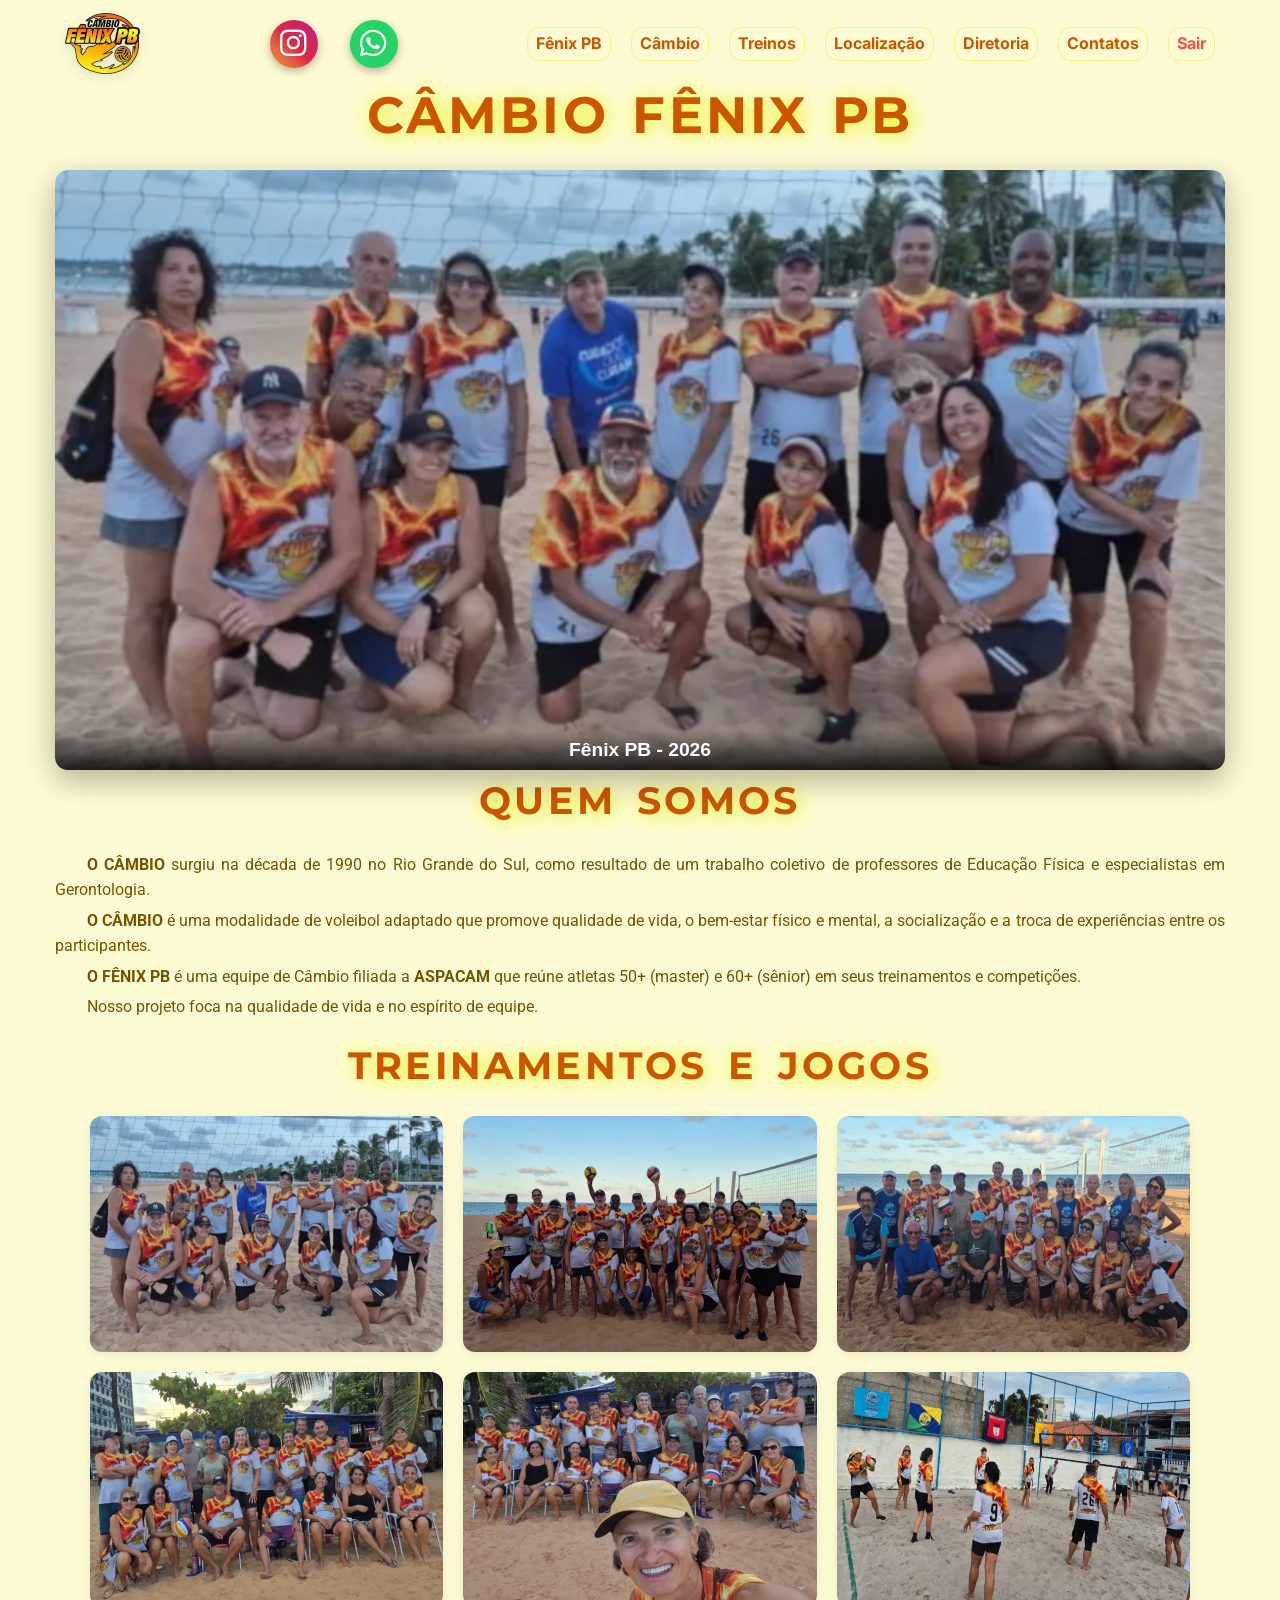
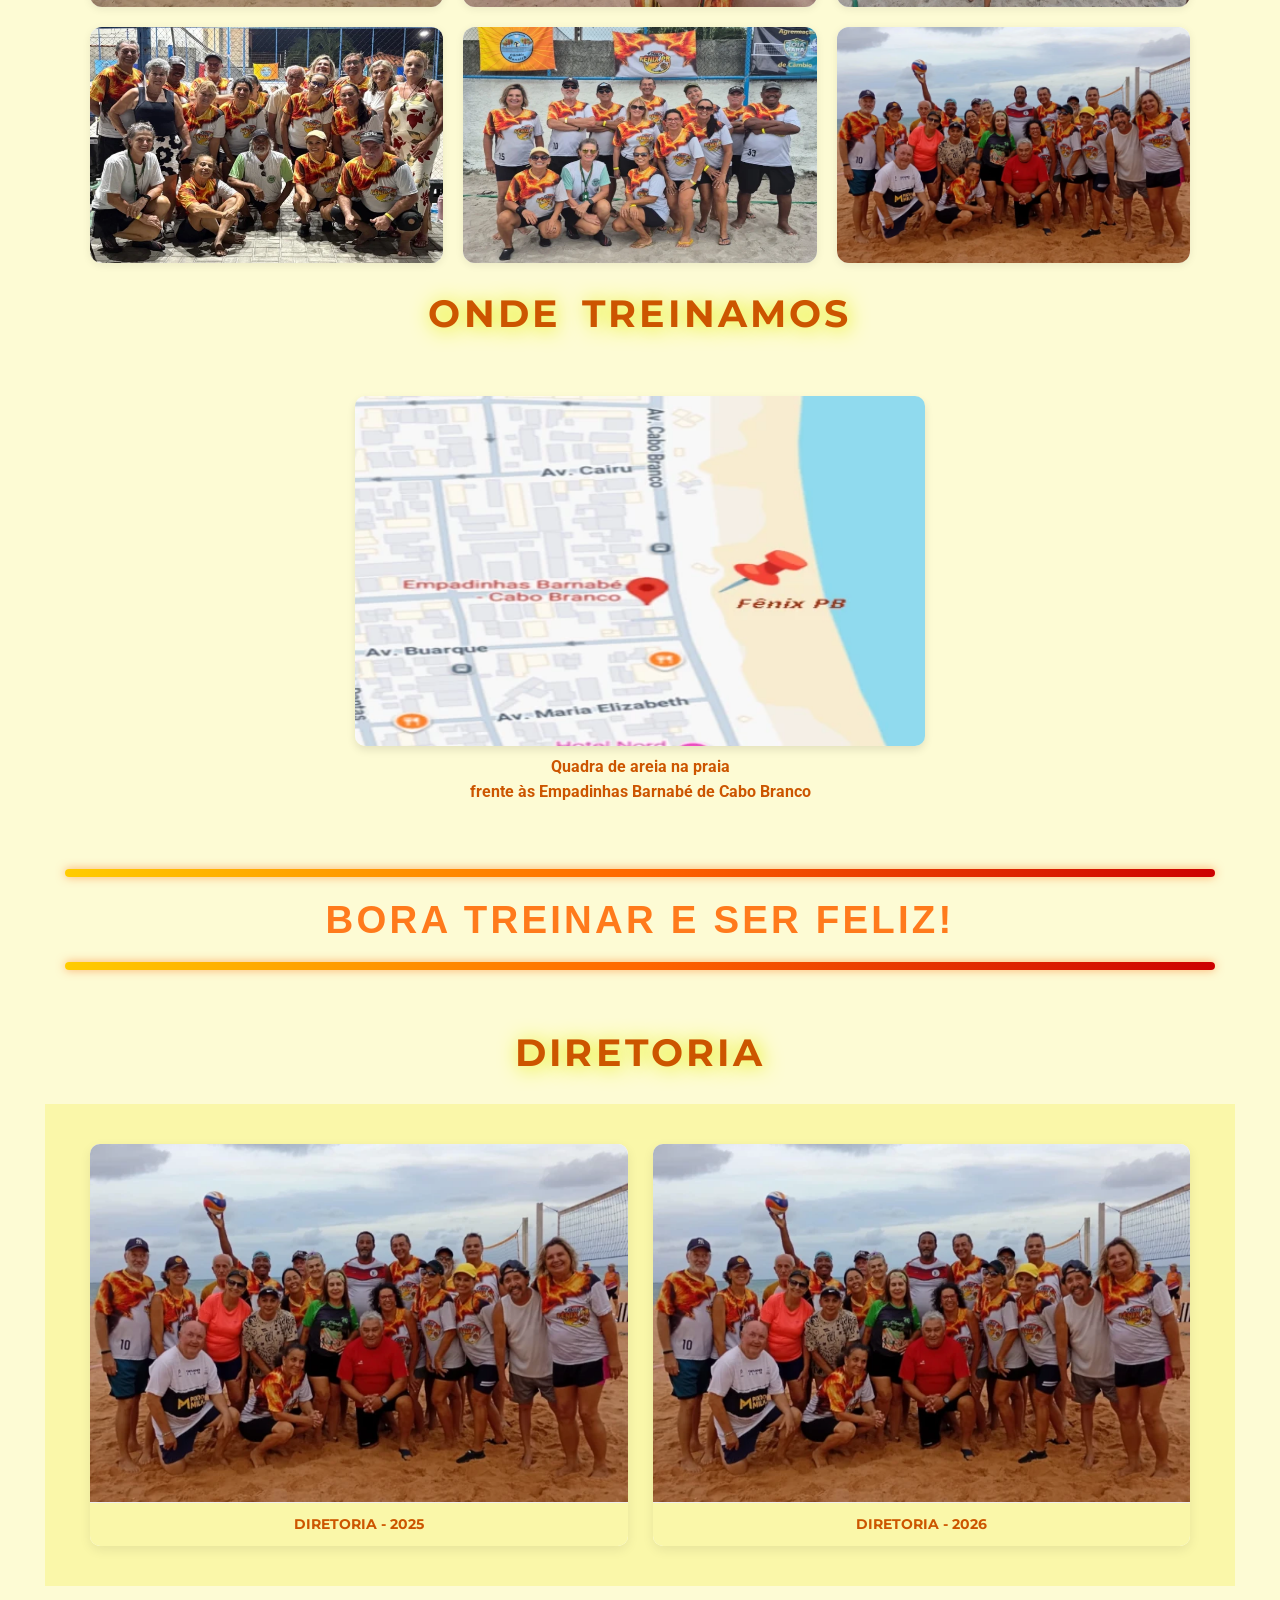
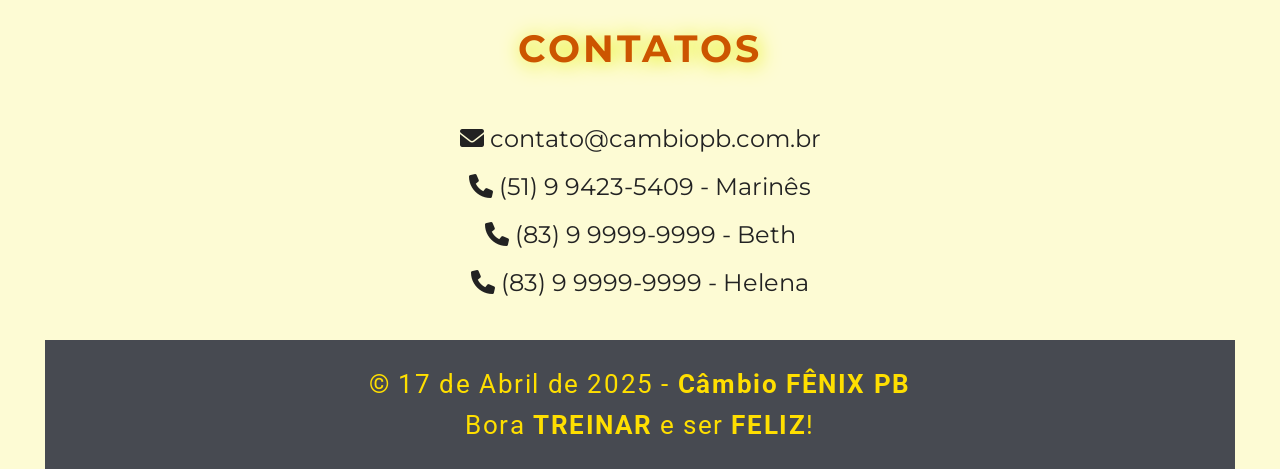
==== index.html @ 374e85da "Link Sair" ====
<!DOCTYPE html>
<html lang="pt-br">

<head>
    <meta charset="UTF-8"> 
    <meta http-equiv="X-UA-Compatible" content="ie=edge">
    <meta name="viewport" content="width=device-width, initial-scale=1.0">
    <meta name="description" content="Câmbio Fênix-PB - Descrição obejtiva do site">
    <meta name="keywords" content="Câmbio, Fênix">
    <meta name="author" content="Jucenei Meine">

    <link rel="stylesheet" href="https://cdnjs.cloudflare.com/ajax/libs/font-awesome/6.0.0/css/all.min.css">
    
    <link rel="stylesheet" href="style.css">

    <link rel="icon" type="image/webp" href="./assets/images/logo-fenix-favicon.webp">
    
    <title>Câmbio Fênix PB</title>
    
</head>

<body>
    
  <header class="header-container">

    <div class="header-logo">
      <a href="#">
          <img class="header-logo-image" src="./assets/images/logo-fenix-redimensionada.webp" alt="Logo Câmbio Fênix-PB"></a>
    </div>  
    
    <section class="social-container">

      <a href="https://www.instagram.com/SEU_USUARIO/"
        class="float-btn float-insta">
        <i class="fab fa-instagram"></i></a>

      <a href="https://wa.me/5583999180699?text=Olá! Gostaria de mais informações sobre o Câmbio PB." 
        class="float-btn float-whats">
        <i class="fab fa-whatsapp"></i></a>

    </section>

    <div class="hamburger" id="hamburgerBtn">
      <span></span>
      <span></span>
      <span></span>
    </div>

    <ul class="nav-menu" id="navMenu">
      <li><a href="#nav-nosso-time">Fênix PB</a></li>
      <li><a href="#nav-quem-somos">Câmbio</a></li>
      <li><a href="#nav-treinamentos-jogos">Treinos</a></li>
      <li><a href="#nav-local-treino">Localização</a></li>      
      <li><a href="#nav-diretoria">Diretoria</a></li>
      <li><a href="#nav-contact">Contatos</a></li>

      <li><a href="#" id="logoutBtn" class="logout-link">Sair</a></li>
    </ul>      

  </header>  

  <div id="nav-nosso-time" class="titulo-fenix"><h1>Câmbio FÊNIX PB</h1></div>

  <main class="main-container">    

    <section id="nosso-time" class="foto-fenix-container">      

      <div class="foto-fenix" onclick="openLightbox(this, 'Nossa Equipe')">
        <img src="./assets/images/Foto-001.webp" alt="Time Fênix">
        <div class="foto-caption-fenix">Fênix PB - 2026</div>
      </div>
    </section>

    <div id="nav-quem-somos" class="titulo-h2"><h2>Quem Somos</h2></div>

    <section id="quem-somos" class="quem-somos-container">
     
      <p><strong>O CÂMBIO</strong> surgiu na década de 1990 no Rio Grande do Sul, como resultado de um trabalho coletivo de professores de Educação Física e especialistas em Gerontologia.</p>
      <p><strong>O CÂMBIO</strong> é uma modalidade de voleibol adaptado que promove qualidade de vida, o bem-estar físico e mental, a socialização e a troca de experiências entre os participantes.</p>
      <p><strong>O FÊNIX PB </strong>é uma equipe de Câmbio filiada a <strong>ASPACAM</strong> que reúne atletas 50+ (master) e 60+ (sênior) em seus treinamentos e competições.</p>     
      <p>Nosso projeto foca na qualidade de vida e no espírito de equipe.</p>
    </section>

    <div id="nav-treinamentos-jogos" class="titulo-h2"><h2>Treinamentos e Jogos</h2></div>

    <section class="treinos-grid-container">      

      <div class="foto-item" 
        onclick="openLightbox(this, 'Treinamentos e Jogos')">
        <img src="./assets/images/Foto-001.webp" alt="Treinamentos e Jogos">        
      </div>

      <div class="foto-item" 
        onclick="openLightbox(this, 'Treinamentos e Jogos')">
        <img src="./assets/images/Foto-002.webp" alt="Treinamentos e Jogos">        
      </div>

      <div class="foto-item" 
        onclick="openLightbox(this, 'Treinamentos e Jogos')">
        <img src="./assets/images/Foto-003.webp" alt="Treinamentos e Jogos">       
      </div>

      <div class="foto-item" 
        onclick="openLightbox(this, 'Treinamentos e Jogos')">
        <img src="./assets/images/Foto-004.webp" alt="Treinamentos e Jogos">        
      </div>

      <div class="foto-item" 
        onclick="openLightbox(this, 'Treinamentos e Jogos')">
        <img src="./assets/images/Foto-005.webp" alt="Treinamentos e Jogos">        
      </div>

      <div class="foto-item" 
        onclick="openLightbox(this, 'Treinamentos e Jogos')">
        <img src="./assets/images/Foto-006.webp" alt="Treinamentos e Jogos">        
      </div>

      <div class="foto-item" 
        onclick="openLightbox(this, 'Treinamentos e Jogos')">
        <img src="./assets/images/Foto-007.webp" alt="Treinamentos e Jogos">        
      </div>

      <div class="foto-item" 
        onclick="openLightbox(this, 'Treinamentos e Jogos')">
        <img src="./assets/images/Foto-008.webp" alt="Treinamentos e Jogos">        
      </div>

      <div class="foto-item" 
        onclick="openLightbox(this, 'Treinamentos e Jogos')">
        <img src="./assets/images/Foto-009.webp" alt="Treinamentos e Jogos">        
      </div>

    </section>

  </main>  

  <div id="nav-local-treino" class="titulo-h2"><h2>Onde Treinamos</h2></div>

  <div id="local-treino" class="localizacao-container">         
    
    <a href="https://maps.app.goo.gl/F4jf1Epez5ajBqB8A" target="_blank" rel="noopener noreferrer">
        <img src="./assets/images/Localizacao.webp" 
        alt="Localização na Praia de Cabo Branco" 
        class="mapa-estatico">        
    </a>
    <p>Quadra de areia na praia</p>
    <p> frente às Empadinhas Barnabé de Cabo Branco</p>
  </div>  

    
  <div id="nav-diretoria" class="jargao-fenix">
    <h2>Bora treinar e ser feliz!</h2>        
  </div>

  <div id="diretoria" class="titulo-h2"><h2>Diretoria</h2></div>

  <section class="diretoria-container">    
    
    <div class="diretoria-grid">

      <div class="diretoria-card" 
        onclick="openLightbox(this, 'Diretoria 2025')">
        <img src="./assets/images/Diretoria-2025.webp" alt="Diretoria 2025">
        <h3 class="foto-caption">Diretoria - 2025</h3>        
      </div>

      <div class="diretoria-card" 
        onclick="openLightbox(this, 'Diretoria 2026')">
        <img src="./assets/images/Diretoria-2026.webp" alt="Diretoria 2026">        
        <h3 class="foto-caption">Diretoria - 2026</h3>        
      </div>

    </div>
    
  </section>

  <div id="nav-contact" class="titulo-h2"><h2>Contatos</h2></div>

  <section id="contact" class="contact-container">
    
    <div class="contact-informations">
      <p class="contact-item">
        <i class="fas fa-envelope"></i> contato@cambiopb.com.br
      </p>
      <p class="contact-item">
        <i class="fas fa-phone"></i> (51) 9 9423-5409 - Marinês
      </p>
      <p class="contact-item">
        <i class="fas fa-phone"></i> (83) 9 9999-9999 - Beth
      </p>
      <p class="contact-item">
        <i class="fas fa-phone"></i> (83) 9 9999-9999 - Helena
      </p>
    </div>
  </section>  

  <footer>
    <p>&copy; 17 de Abril de 2025 - <strong>Câmbio FÊNIX PB</strong></p>
    <p>Bora <strong>TREINAR</strong> e ser <strong>FELIZ</strong>!</p>
  </footer>  

  
  <div id="lightbox" class="lightbox" onclick="closeLightbox()">
    <span class="close-btn">&times;</span>
    <img class="lightbox-content" id="lightbox-img">
    <div id="lightbox-caption"></div>
  </div>

  <script src="script.js"></script>

</body>

</html>
---- style.css ----
/* style.css */

@import url('./assets/styles/0-reset.css');
@import url('./assets/styles/0-cores.css');

@import url('./assets/styles/1-geral.css');

@import url('./assets/styles/2-header__nav.css');

@import url('./assets/styles/4-main.css');
@import url('./assets/styles/6-sections.css');
@import url('./assets/styles/7-social.css');
@import url('./assets/styles/8-footer.css');
@import url('./assets/styles/9-responsividade.css');


/* --- FONTES --- */


@import url('https://fonts.googleapis.com/css2?family=Inter:opsz,wght@14..32,400;14..32,700&family=Montserrat:wght@400;700&family=Roboto:wght@400;700&display=swap');
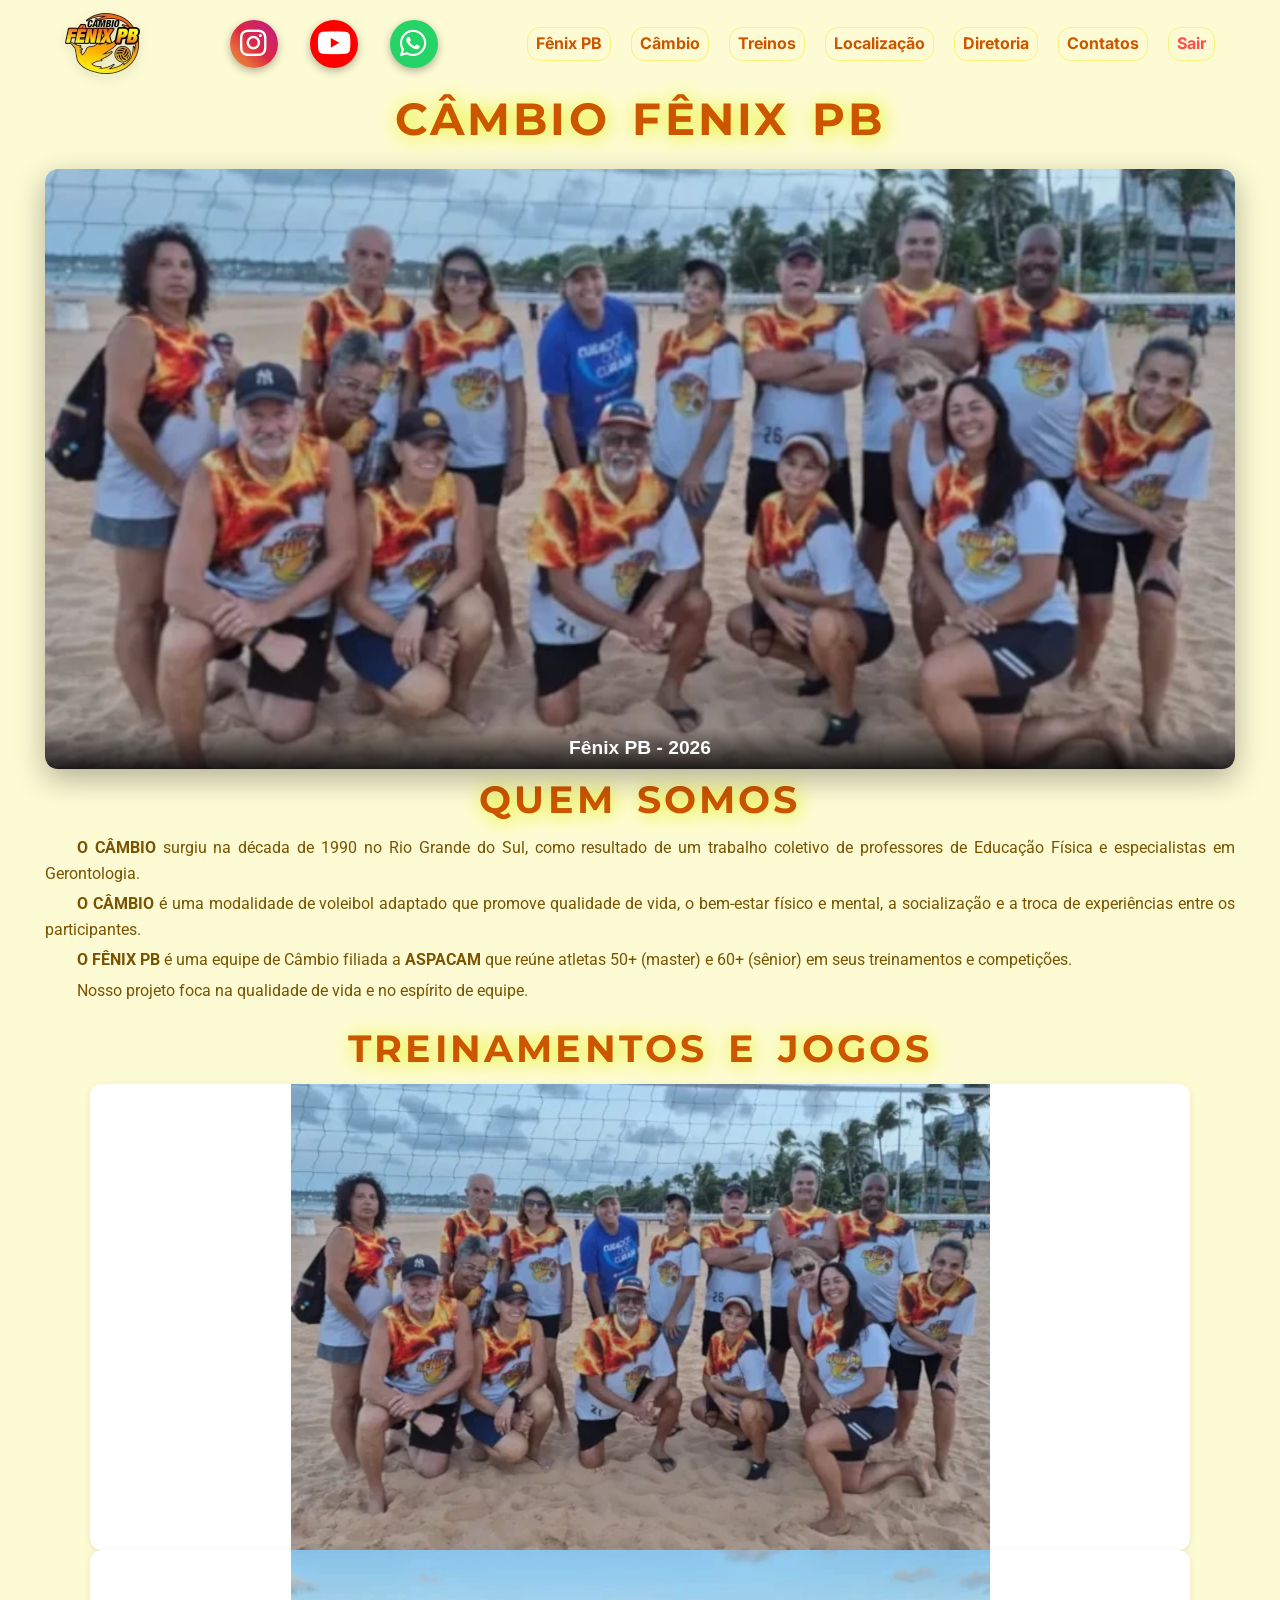
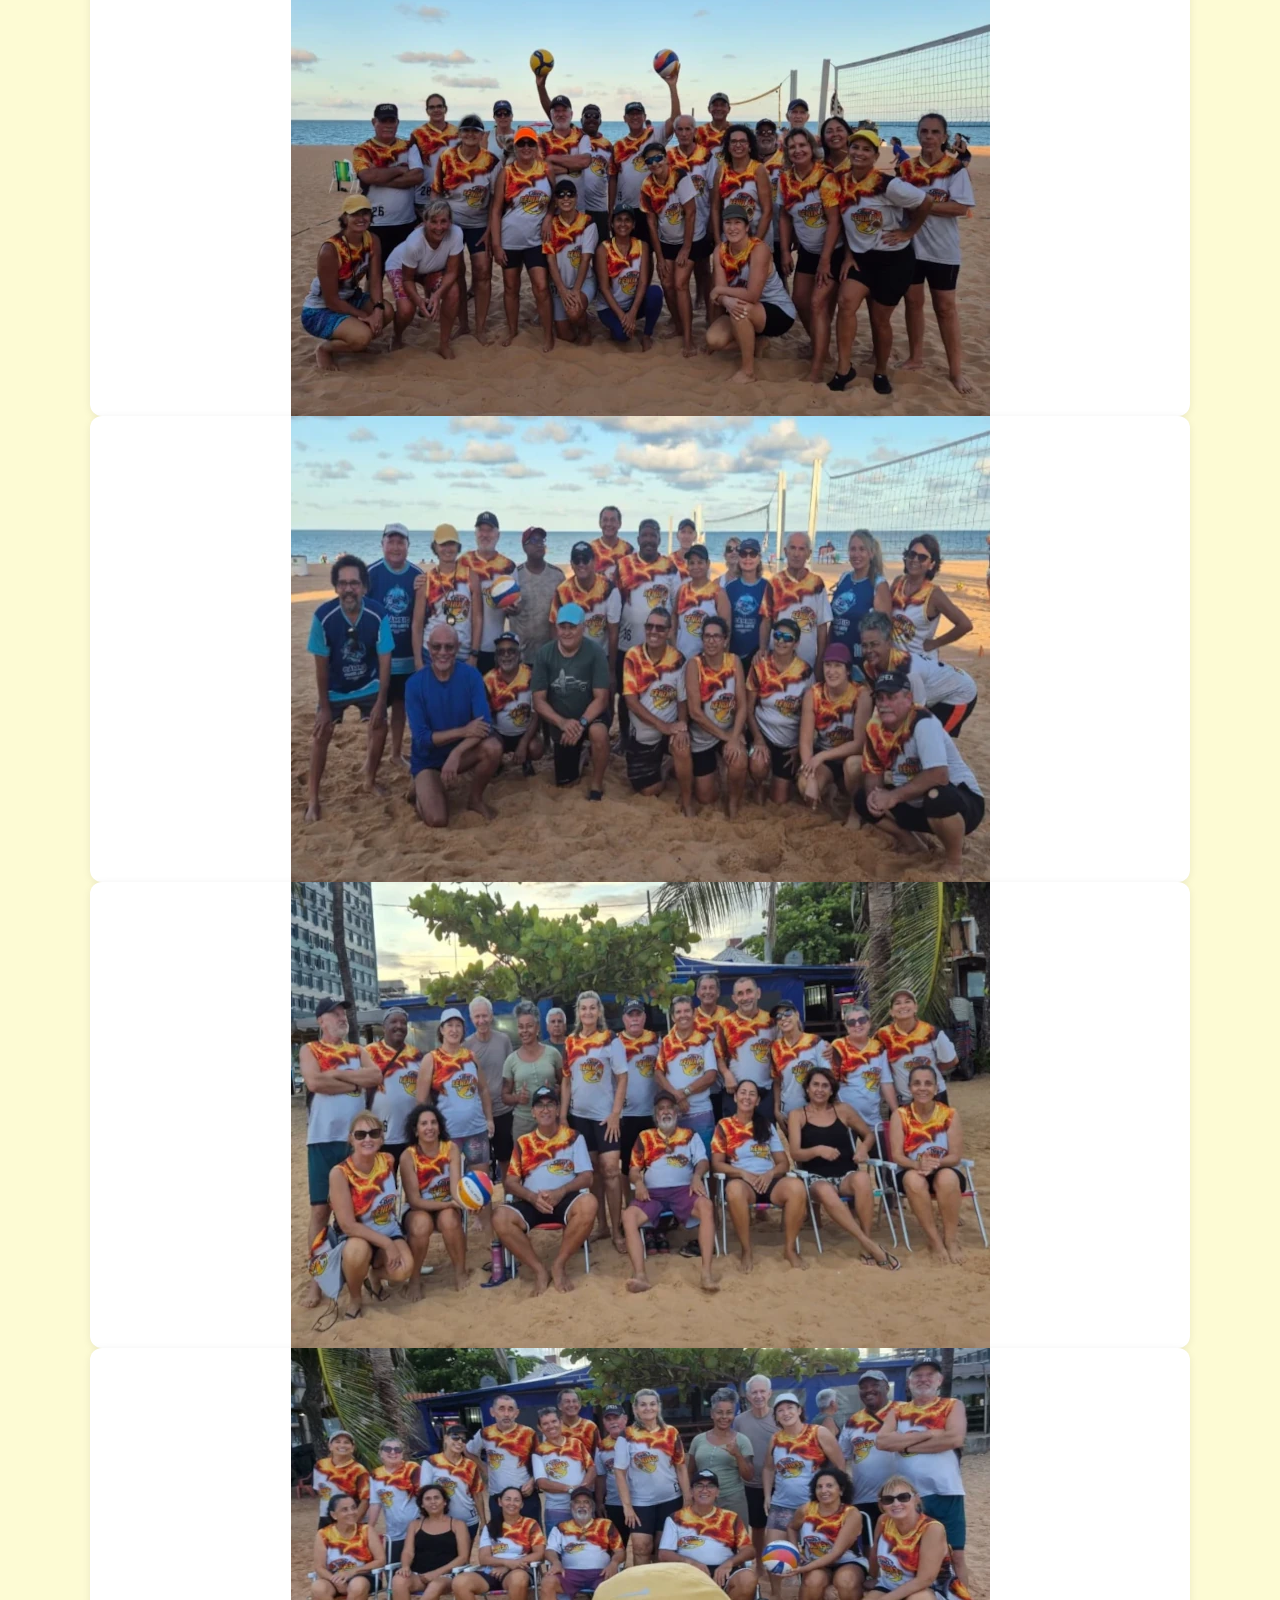
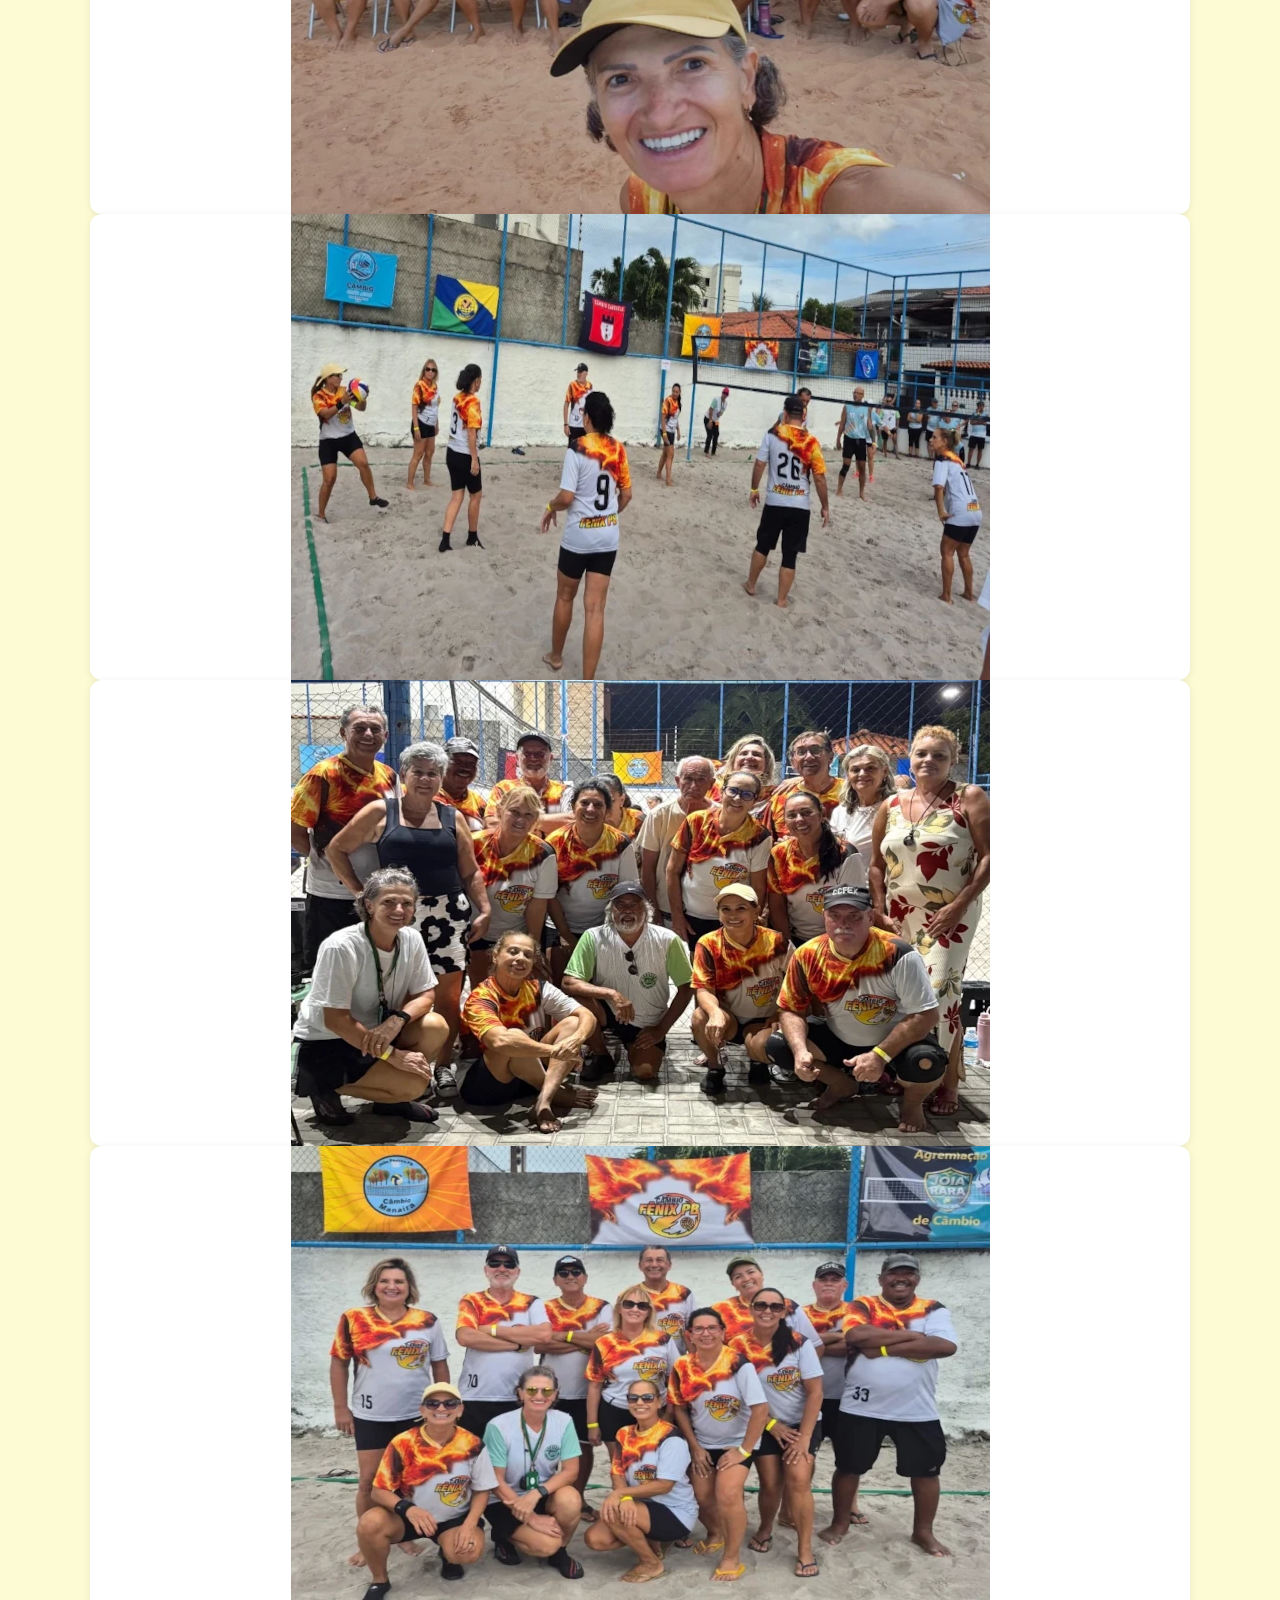
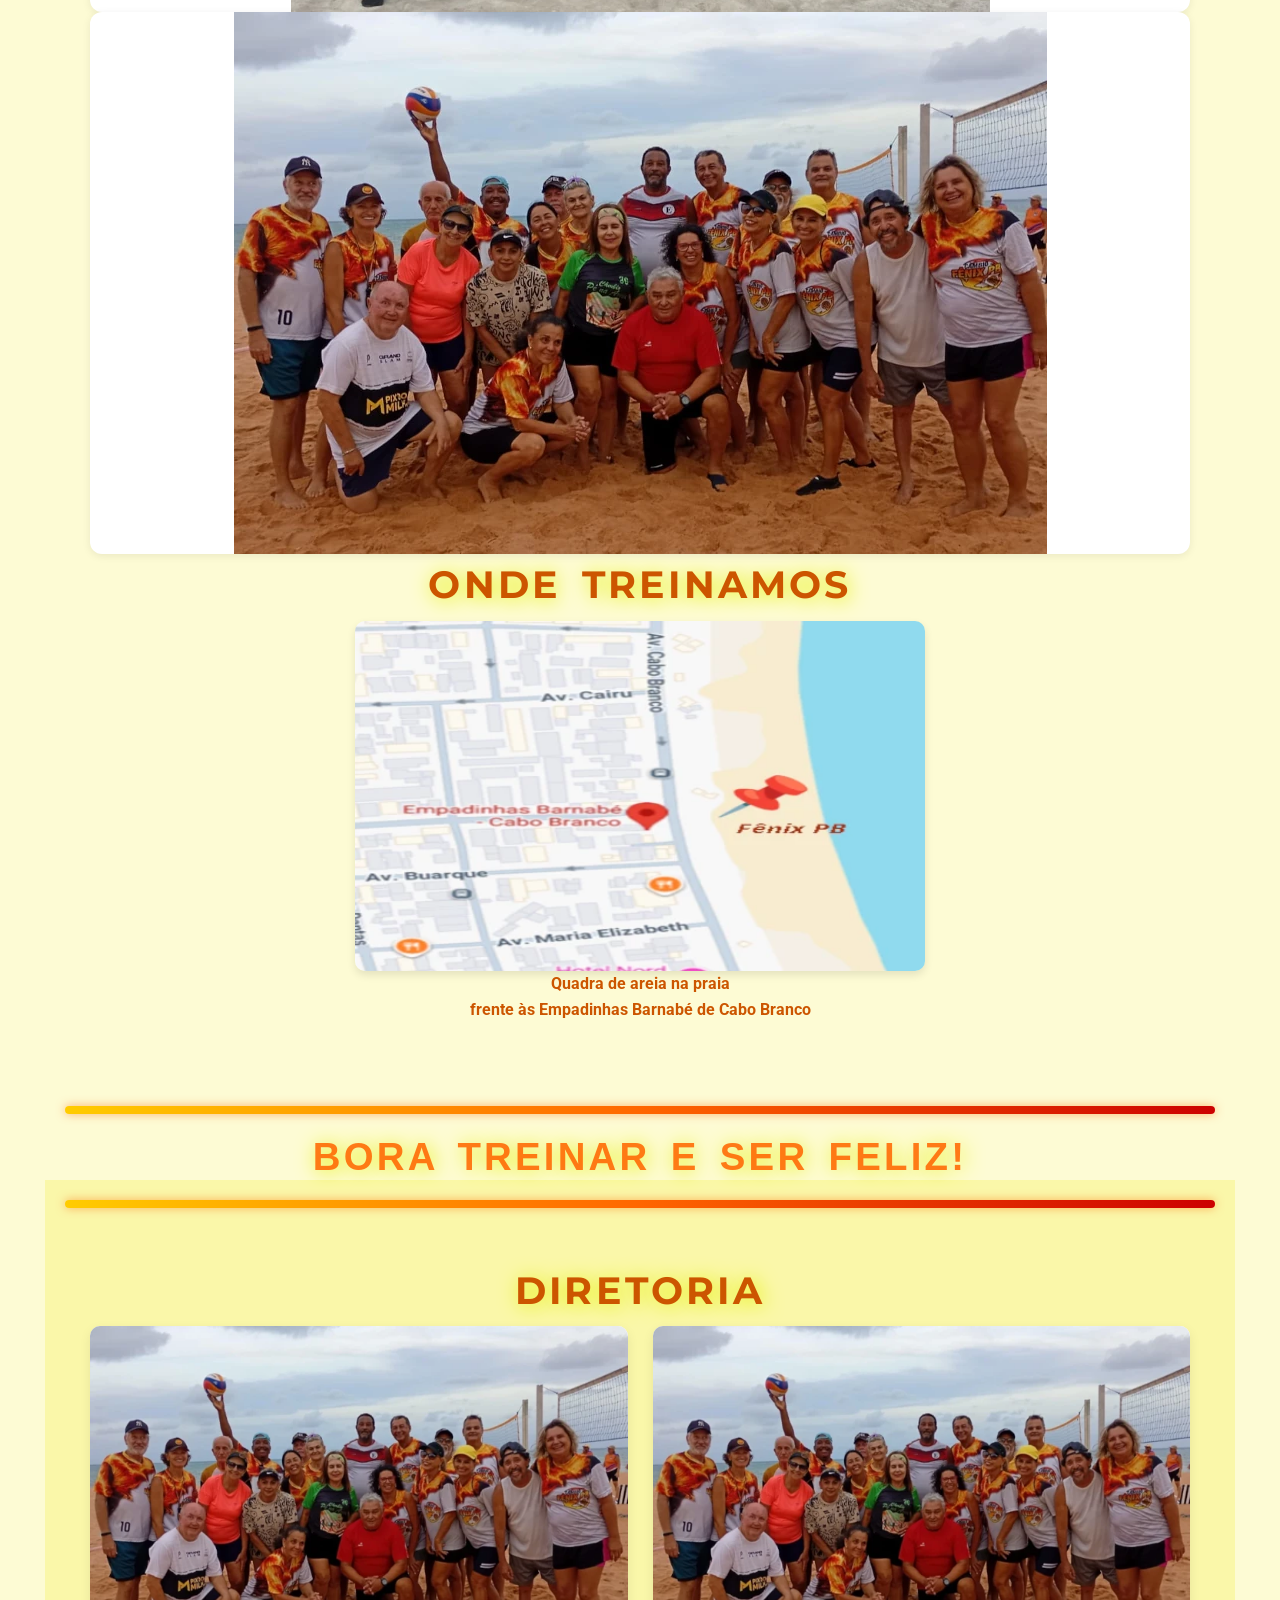
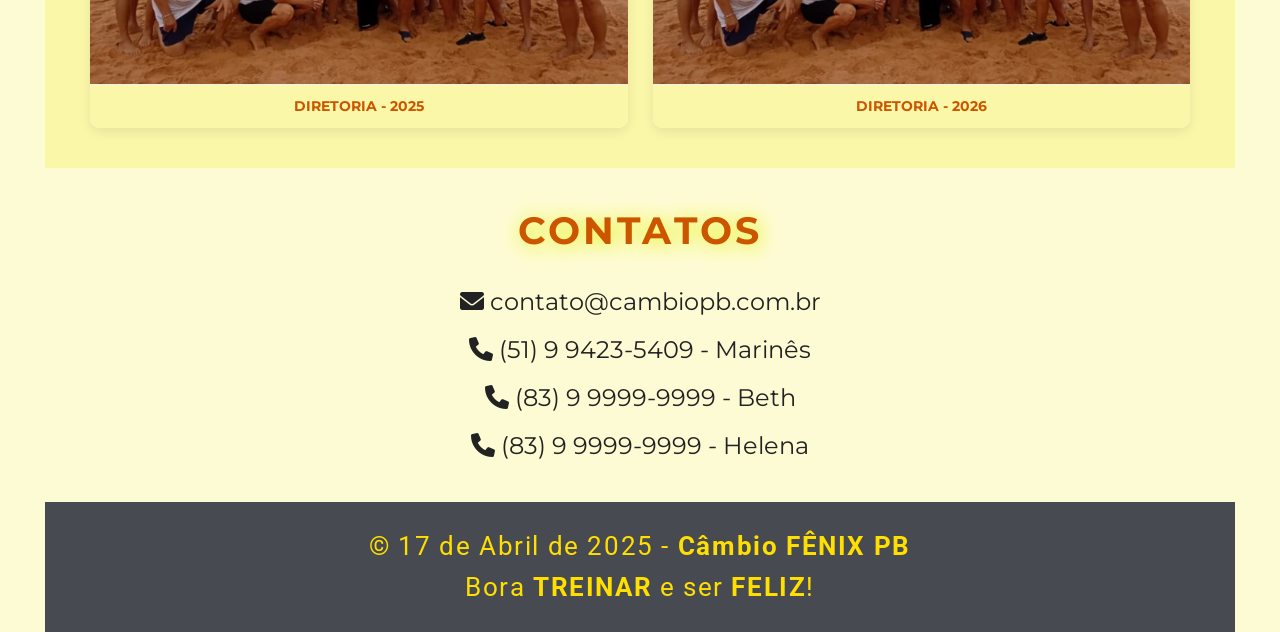
==== commit 21cbc040: "CSS - Arquivos Separados" ====
--- a/index.html
+++ b/index.html
@@ -32,12 +32,18 @@
 
       <a href="https://www.instagram.com/SEU_USUARIO/"
         class="float-btn float-insta">
-        <i class="fab fa-instagram"></i></a>
+        <i class="fab fa-instagram"></i>
+      </a>
+
+      <a href="https://www.youtube.com/@SEU_CANAL" 
+        target="_blank" class="float-btn float-yt">
+        <i class="fab fa-youtube"></i>
+      </a>
 
       <a href="https://wa.me/5583999180699?text=Olá! Gostaria de mais informações sobre o Câmbio PB." 
         class="float-btn float-whats">
-        <i class="fab fa-whatsapp"></i></a>
-
+        <i class="fab fa-whatsapp"></i>
+      </a>
     </section>
 
     <div class="hamburger" id="hamburgerBtn">
@@ -47,7 +53,7 @@
     </div>
 
     <ul class="nav-menu" id="navMenu">
-      <li><a href="#nav-nosso-time">Fênix PB</a></li>
+      <li><a href="#nav-titulo-fenix">Fênix PB</a></li>
       <li><a href="#nav-quem-somos">Câmbio</a></li>
       <li><a href="#nav-treinamentos-jogos">Treinos</a></li>
       <li><a href="#nav-local-treino">Localização</a></li>      
@@ -57,104 +63,109 @@
       <li><a href="#" id="logoutBtn" class="logout-link">Sair</a></li>
     </ul>      
 
-  </header>  
-
-  <div id="nav-nosso-time" class="titulo-fenix"><h1>Câmbio FÊNIX PB</h1></div>
-
-  <main class="main-container">    
-
-    <section id="nosso-time" class="foto-fenix-container">      
+  </header>    
+
+  <main class="main-container">  
+    
+    <div id="nav-titulo-fenix" class="titulo-fenix"><h1>Câmbio FÊNIX PB</h1></div>
+
+    <section class="foto-fenix-container">      
 
       <div class="foto-fenix" onclick="openLightbox(this, 'Nossa Equipe')">
         <img src="./assets/images/Foto-001.webp" alt="Time Fênix">
         <div class="foto-caption-fenix">Fênix PB - 2026</div>
       </div>
-    </section>
-
-    <div id="nav-quem-somos" class="titulo-h2"><h2>Quem Somos</h2></div>
-
-    <section id="quem-somos" class="quem-somos-container">
-     
-      <p><strong>O CÂMBIO</strong> surgiu na década de 1990 no Rio Grande do Sul, como resultado de um trabalho coletivo de professores de Educação Física e especialistas em Gerontologia.</p>
-      <p><strong>O CÂMBIO</strong> é uma modalidade de voleibol adaptado que promove qualidade de vida, o bem-estar físico e mental, a socialização e a troca de experiências entre os participantes.</p>
-      <p><strong>O FÊNIX PB </strong>é uma equipe de Câmbio filiada a <strong>ASPACAM</strong> que reúne atletas 50+ (master) e 60+ (sênior) em seus treinamentos e competições.</p>     
-      <p>Nosso projeto foca na qualidade de vida e no espírito de equipe.</p>
-    </section>
-
-    <div id="nav-treinamentos-jogos" class="titulo-h2"><h2>Treinamentos e Jogos</h2></div>
-
-    <section class="treinos-grid-container">      
-
-      <div class="foto-item" 
-        onclick="openLightbox(this, 'Treinamentos e Jogos')">
-        <img src="./assets/images/Foto-001.webp" alt="Treinamentos e Jogos">        
-      </div>
-
-      <div class="foto-item" 
-        onclick="openLightbox(this, 'Treinamentos e Jogos')">
-        <img src="./assets/images/Foto-002.webp" alt="Treinamentos e Jogos">        
-      </div>
-
-      <div class="foto-item" 
-        onclick="openLightbox(this, 'Treinamentos e Jogos')">
-        <img src="./assets/images/Foto-003.webp" alt="Treinamentos e Jogos">       
-      </div>
-
-      <div class="foto-item" 
-        onclick="openLightbox(this, 'Treinamentos e Jogos')">
-        <img src="./assets/images/Foto-004.webp" alt="Treinamentos e Jogos">        
-      </div>
-
-      <div class="foto-item" 
-        onclick="openLightbox(this, 'Treinamentos e Jogos')">
-        <img src="./assets/images/Foto-005.webp" alt="Treinamentos e Jogos">        
-      </div>
-
-      <div class="foto-item" 
-        onclick="openLightbox(this, 'Treinamentos e Jogos')">
-        <img src="./assets/images/Foto-006.webp" alt="Treinamentos e Jogos">        
-      </div>
-
-      <div class="foto-item" 
-        onclick="openLightbox(this, 'Treinamentos e Jogos')">
-        <img src="./assets/images/Foto-007.webp" alt="Treinamentos e Jogos">        
-      </div>
-
-      <div class="foto-item" 
-        onclick="openLightbox(this, 'Treinamentos e Jogos')">
-        <img src="./assets/images/Foto-008.webp" alt="Treinamentos e Jogos">        
-      </div>
-
-      <div class="foto-item" 
-        onclick="openLightbox(this, 'Treinamentos e Jogos')">
-        <img src="./assets/images/Foto-009.webp" alt="Treinamentos e Jogos">        
-      </div>
-
-    </section>
-
-  </main>  
-
-  <div id="nav-local-treino" class="titulo-h2"><h2>Onde Treinamos</h2></div>
-
-  <div id="local-treino" class="localizacao-container">         
-    
-    <a href="https://maps.app.goo.gl/F4jf1Epez5ajBqB8A" target="_blank" rel="noopener noreferrer">
-        <img src="./assets/images/Localizacao.webp" 
-        alt="Localização na Praia de Cabo Branco" 
-        class="mapa-estatico">        
-    </a>
-    <p>Quadra de areia na praia</p>
-    <p> frente às Empadinhas Barnabé de Cabo Branco</p>
-  </div>  
-
-    
-  <div id="nav-diretoria" class="jargao-fenix">
-    <h2>Bora treinar e ser feliz!</h2>        
-  </div>
-
-  <div id="diretoria" class="titulo-h2"><h2>Diretoria</h2></div>
-
-  <section class="diretoria-container">    
+    </section> 
+
+  </main>     
+
+  <section id="nav-quem-somos" class="quem-somos-container">
+
+    <div><h2>Quem Somos</h2></div>
+    
+    <p><strong>O CÂMBIO</strong> surgiu na década de 1990 no Rio Grande do Sul, como resultado de um trabalho coletivo de professores de Educação Física e especialistas em Gerontologia.</p>
+    <p><strong>O CÂMBIO</strong> é uma modalidade de voleibol adaptado que promove qualidade de vida, o bem-estar físico e mental, a socialização e a troca de experiências entre os participantes.</p>
+    <p><strong>O FÊNIX PB </strong>é uma equipe de Câmbio filiada a <strong>ASPACAM</strong> que reúne atletas 50+ (master) e 60+ (sênior) em seus treinamentos e competições.</p>     
+    <p>Nosso projeto foca na qualidade de vida e no espírito de equipe.</p>
+  </section>    
+
+  <section id="nav-treinamentos-jogos"
+           class="treinos-grid-container">   
+    
+    <div><h2>Treinamentos e Jogos</h2></div>
+
+    <div class="foto-item" 
+      onclick="openLightbox(this, 'Treinamentos e Jogos')">
+      <img src="./assets/images/Foto-001.webp" alt="Treinamentos e Jogos">        
+    </div>
+
+    <div class="foto-item" 
+      onclick="openLightbox(this, 'Treinamentos e Jogos')">
+      <img src="./assets/images/Foto-002.webp" alt="Treinamentos e Jogos">        
+    </div>
+
+    <div class="foto-item" 
+      onclick="openLightbox(this, 'Treinamentos e Jogos')">
+      <img src="./assets/images/Foto-003.webp" alt="Treinamentos e Jogos">       
+    </div>
+
+    <div class="foto-item" 
+      onclick="openLightbox(this, 'Treinamentos e Jogos')">
+      <img src="./assets/images/Foto-004.webp" alt="Treinamentos e Jogos">        
+    </div>
+
+    <div class="foto-item" 
+      onclick="openLightbox(this, 'Treinamentos e Jogos')">
+      <img src="./assets/images/Foto-005.webp" alt="Treinamentos e Jogos">        
+    </div>
+
+    <div class="foto-item" 
+      onclick="openLightbox(this, 'Treinamentos e Jogos')">
+      <img src="./assets/images/Foto-006.webp" alt="Treinamentos e Jogos">        
+    </div>
+
+    <div class="foto-item" 
+      onclick="openLightbox(this, 'Treinamentos e Jogos')">
+      <img src="./assets/images/Foto-007.webp" alt="Treinamentos e Jogos">        
+    </div>
+
+    <div class="foto-item" 
+      onclick="openLightbox(this, 'Treinamentos e Jogos')">
+      <img src="./assets/images/Foto-008.webp" alt="Treinamentos e Jogos">        
+    </div>
+
+    <div class="foto-item" 
+      onclick="openLightbox(this, 'Treinamentos e Jogos')">
+      <img src="./assets/images/Foto-009.webp" alt="Treinamentos e Jogos">        
+    </div>
+  </section>
+
+  <section id="nav-local-treino" class="localizacao-container">
+
+    <div><h2>Onde Treinamos</h2></div>
+
+    <div>      
+      <a href="https://maps.app.goo.gl/F4jf1Epez5ajBqB8A"
+         target="_blank" rel="noopener noreferrer">
+         <img src="./assets/images/Localizacao.webp" 
+         alt="Localização na Praia de Cabo Branco" 
+         class="mapa-estatico">        
+      </a>
+      <p>Quadra de areia na praia</p>
+      <p> frente às Empadinhas Barnabé de Cabo Branco</p>
+    </div>
+  </section>
+
+  <section>
+
+    <div class="jargao-fenix">
+      <h2>Bora treinar e ser feliz!</h2>        
+    </div>    
+  </section>  
+
+  <section id="nav-diretoria" class="diretoria-container"> 
+    
+    <div><h2>Diretoria</h2></div>
     
     <div class="diretoria-grid">
 
@@ -169,14 +180,12 @@
         <img src="./assets/images/Diretoria-2026.webp" alt="Diretoria 2026">        
         <h3 class="foto-caption">Diretoria - 2026</h3>        
       </div>
-
-    </div>
-    
-  </section>
-
-  <div id="nav-contact" class="titulo-h2"><h2>Contatos</h2></div>
-
-  <section id="contact" class="contact-container">
+    </div>    
+  </section>  
+
+  <section id="nav-contact" class="contact-container">
+
+    <div><h2>Contatos</h2></div>
     
     <div class="contact-informations">
       <p class="contact-item">
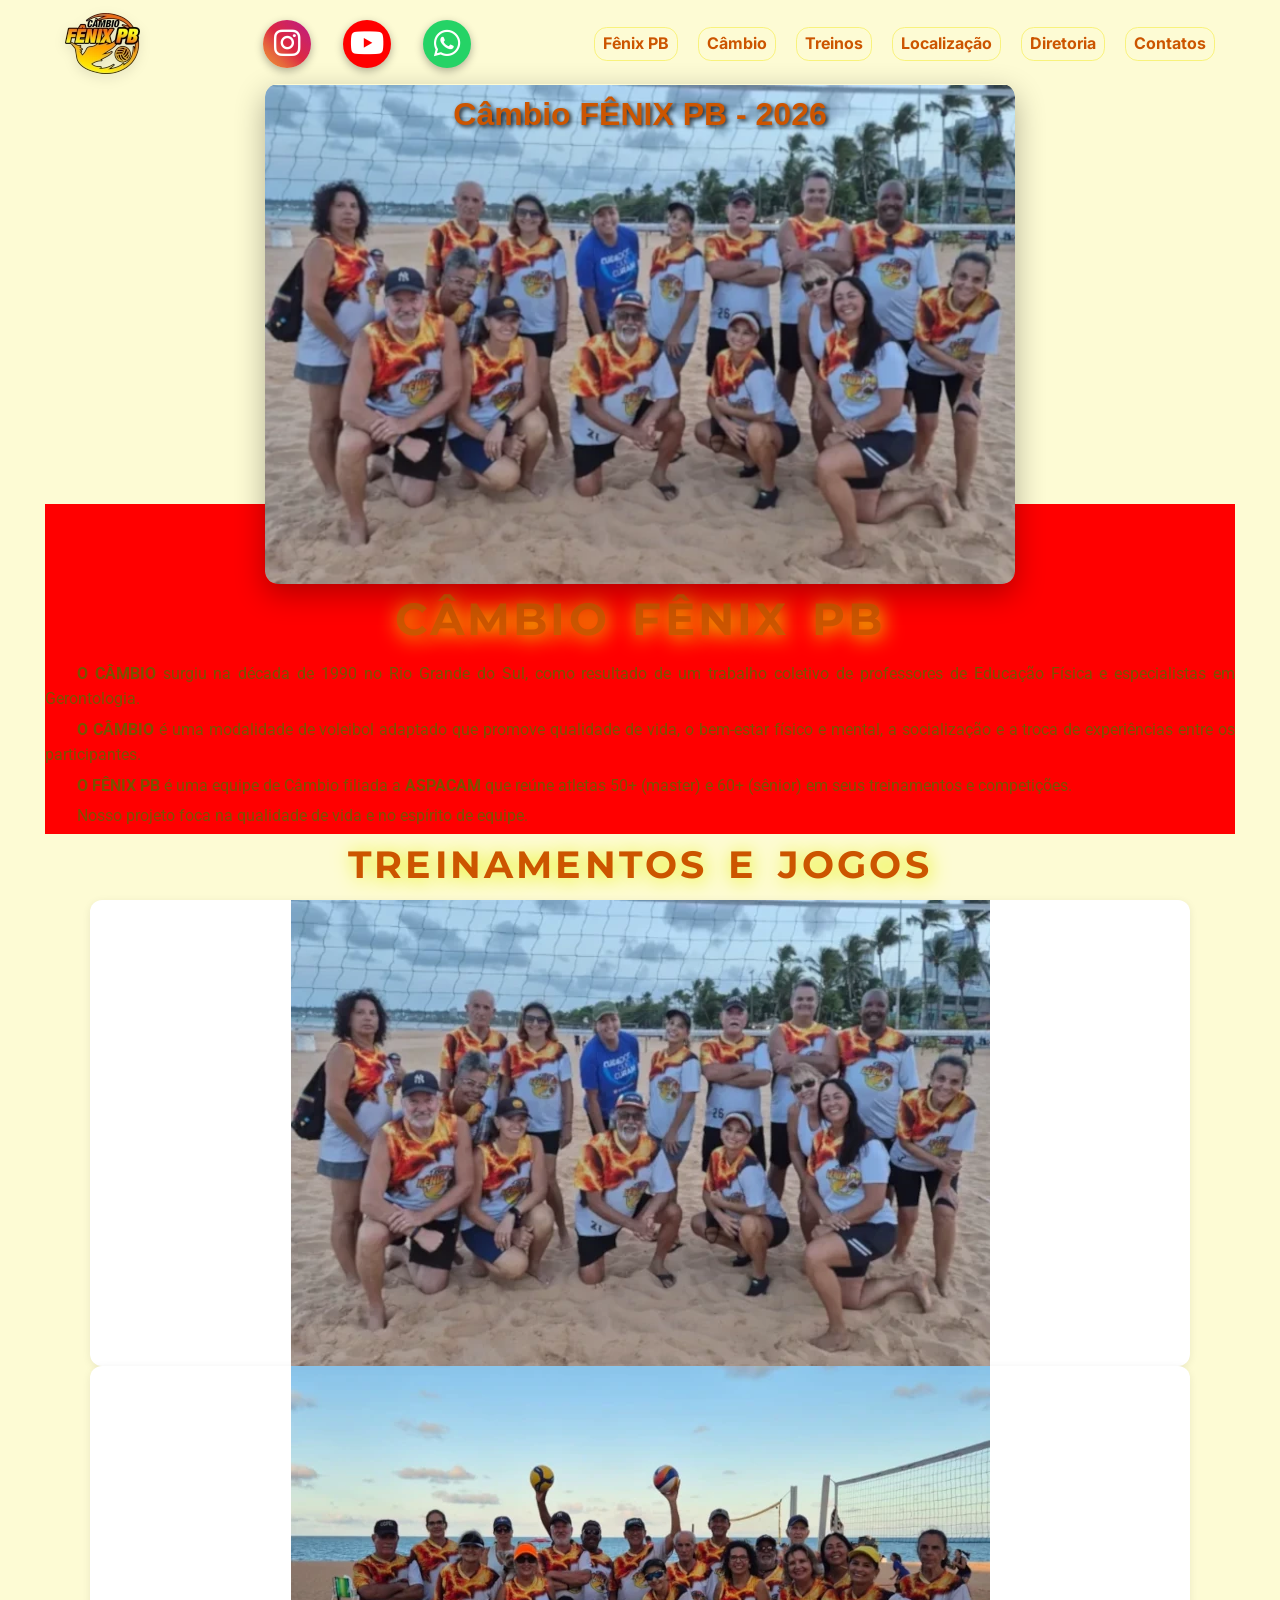
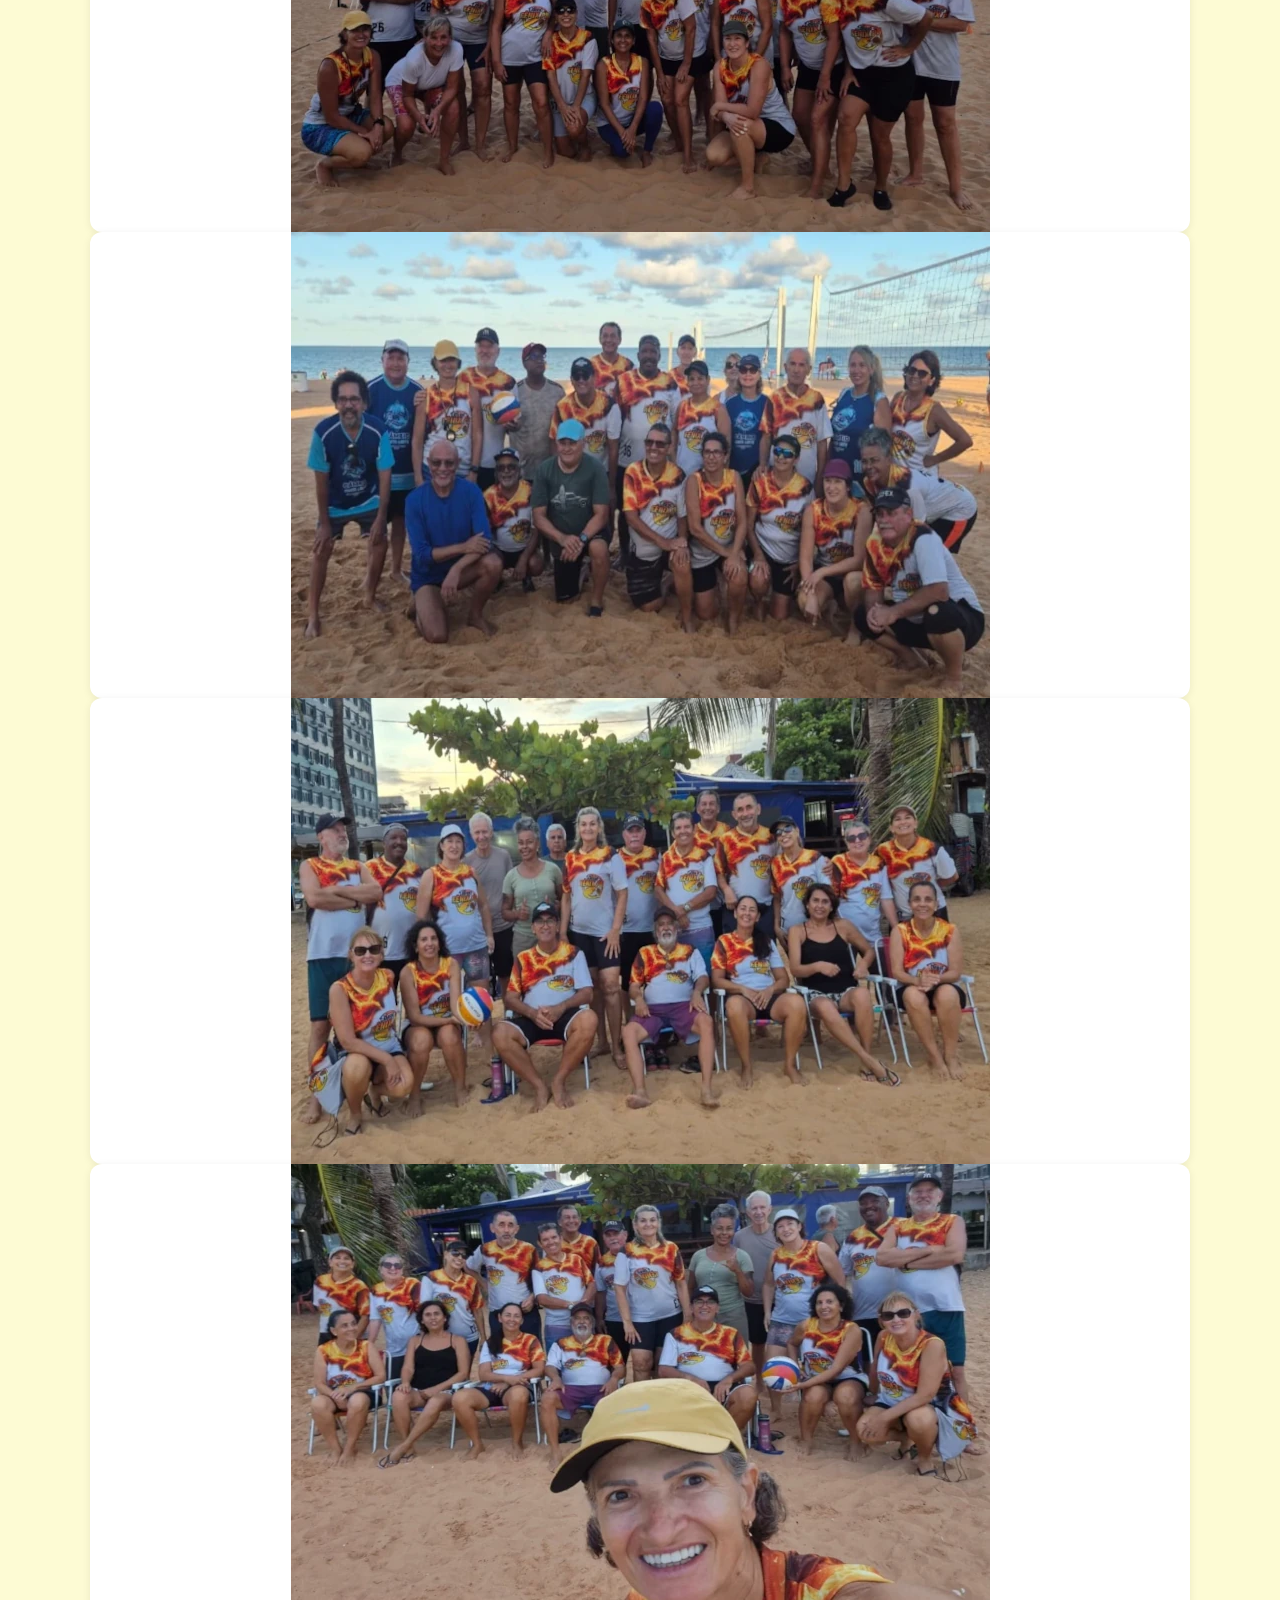
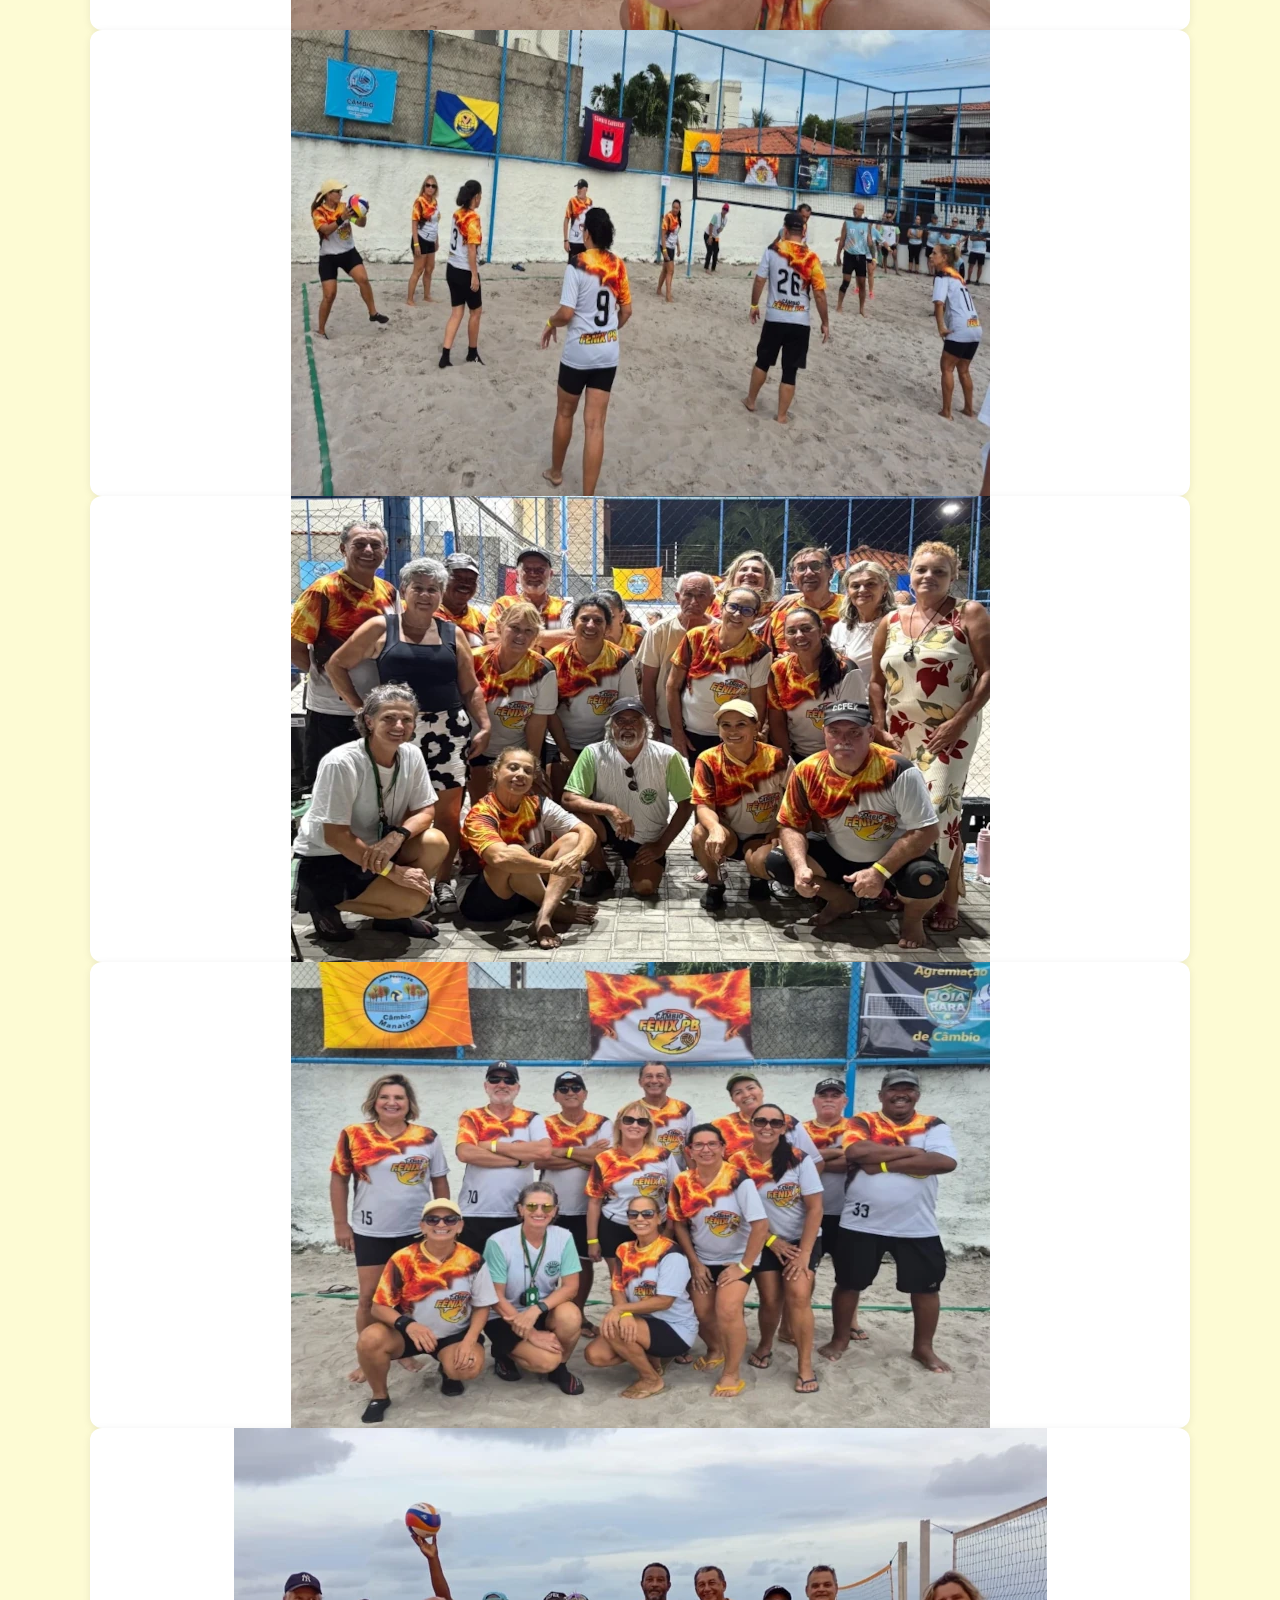
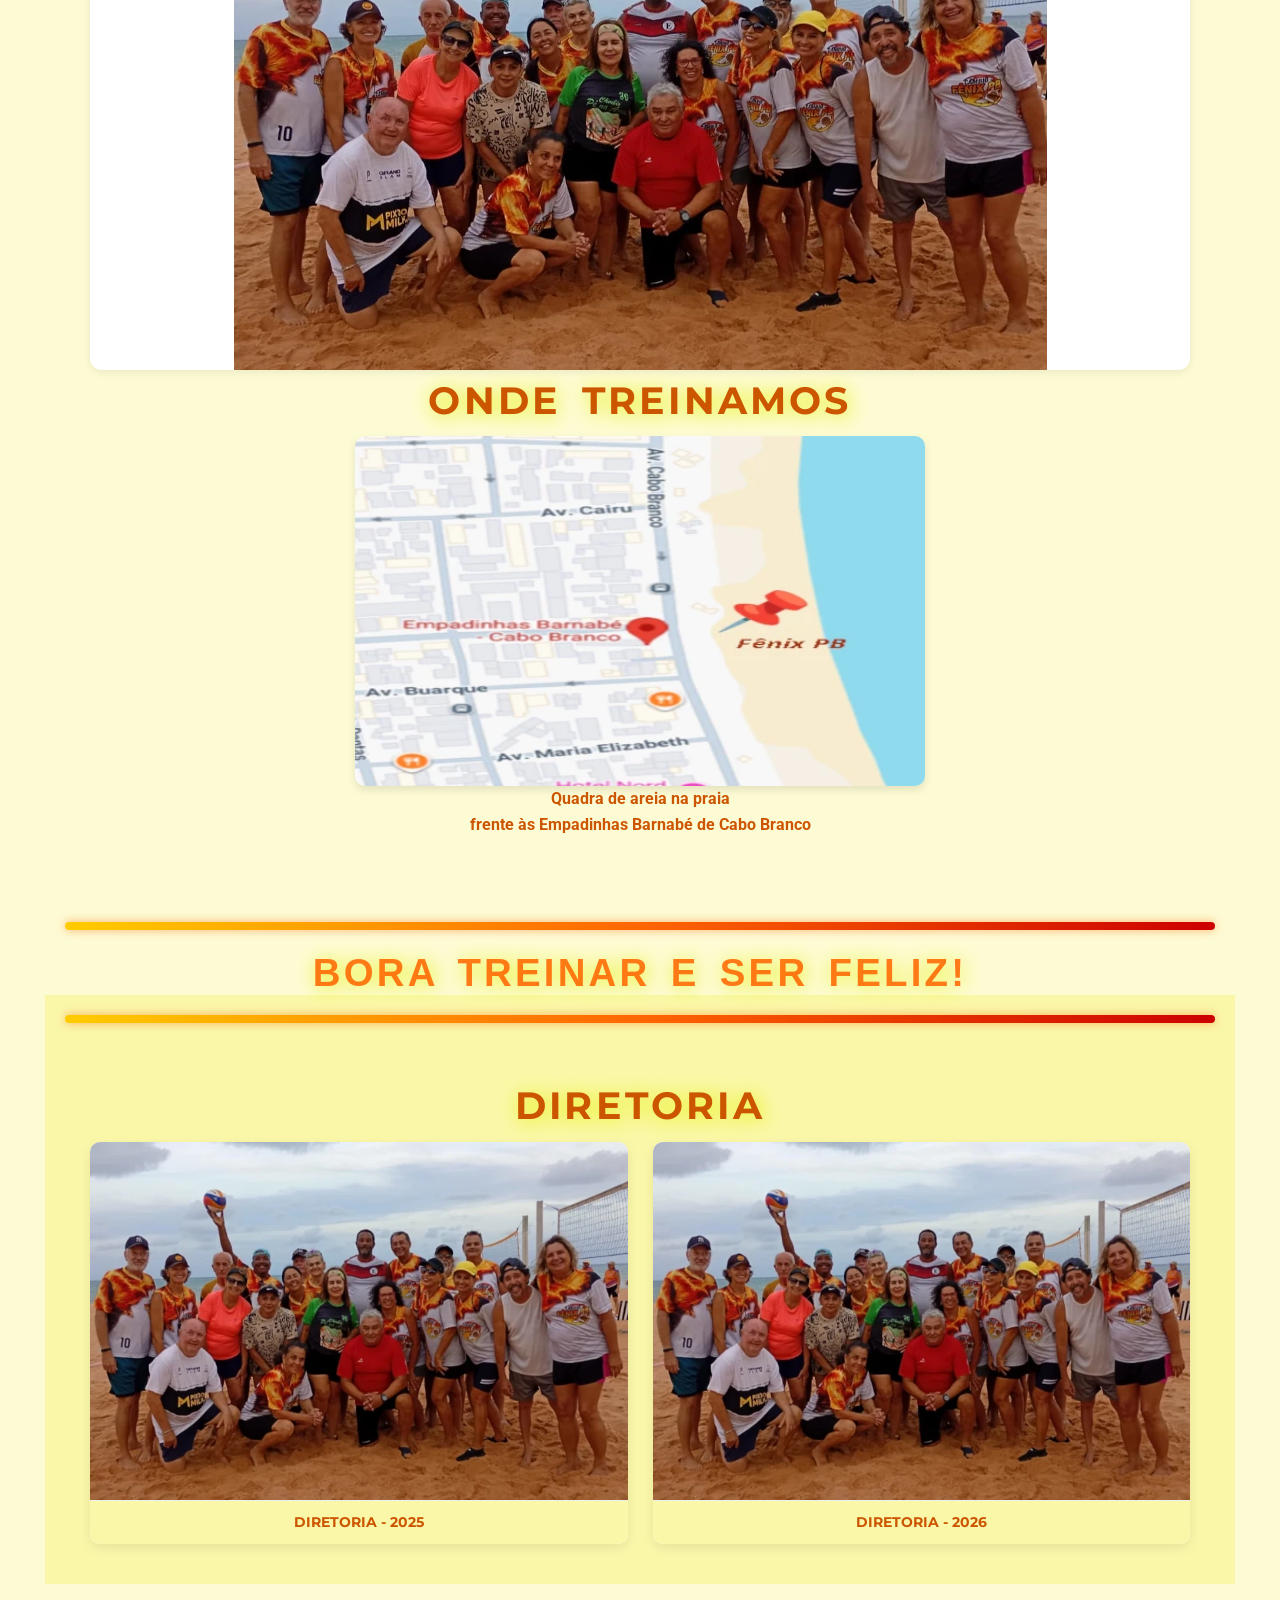
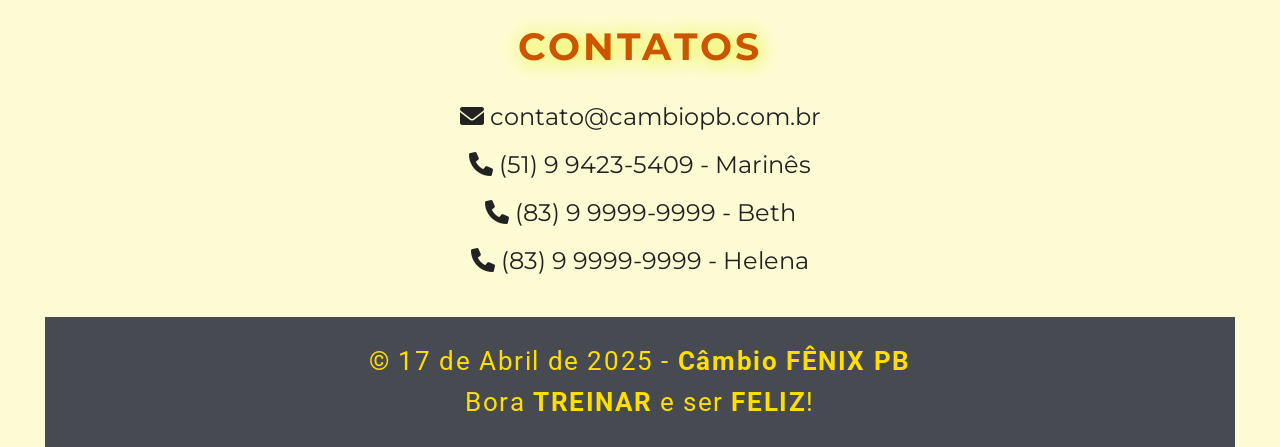
==== commit 75733afb: "Retorno" ====
--- a/index.html
+++ b/index.html
@@ -58,30 +58,26 @@
       <li><a href="#nav-treinamentos-jogos">Treinos</a></li>
       <li><a href="#nav-local-treino">Localização</a></li>      
       <li><a href="#nav-diretoria">Diretoria</a></li>
-      <li><a href="#nav-contact">Contatos</a></li>
-
-      <li><a href="#" id="logoutBtn" class="logout-link">Sair</a></li>
+      <li><a href="#nav-contact">Contatos</a></li>      
     </ul>      
 
   </header>    
 
   <main class="main-container">  
     
-    <div id="nav-titulo-fenix" class="titulo-fenix"><h1>Câmbio FÊNIX PB</h1></div>
-
-    <section class="foto-fenix-container">      
-
+    <section class="foto-fenix-container"> 
+      
       <div class="foto-fenix" onclick="openLightbox(this, 'Nossa Equipe')">
         <img src="./assets/images/Foto-001.webp" alt="Time Fênix">
-        <div class="foto-caption-fenix">Fênix PB - 2026</div>
+        <div class="foto-caption-fenix">Câmbio FÊNIX PB - 2026</div>
       </div>
     </section> 
 
   </main>     
 
-  <section id="nav-quem-somos" class="quem-somos-container">
-
-    <div><h2>Quem Somos</h2></div>
+  <section id="nav-titulo-fenix" class="quem-somos-container">
+
+    <div><h1>Câmbio FÊNIX PB</h1></div>
     
     <p><strong>O CÂMBIO</strong> surgiu na década de 1990 no Rio Grande do Sul, como resultado de um trabalho coletivo de professores de Educação Física e especialistas em Gerontologia.</p>
     <p><strong>O CÂMBIO</strong> é uma modalidade de voleibol adaptado que promove qualidade de vida, o bem-estar físico e mental, a socialização e a troca de experiências entre os participantes.</p>
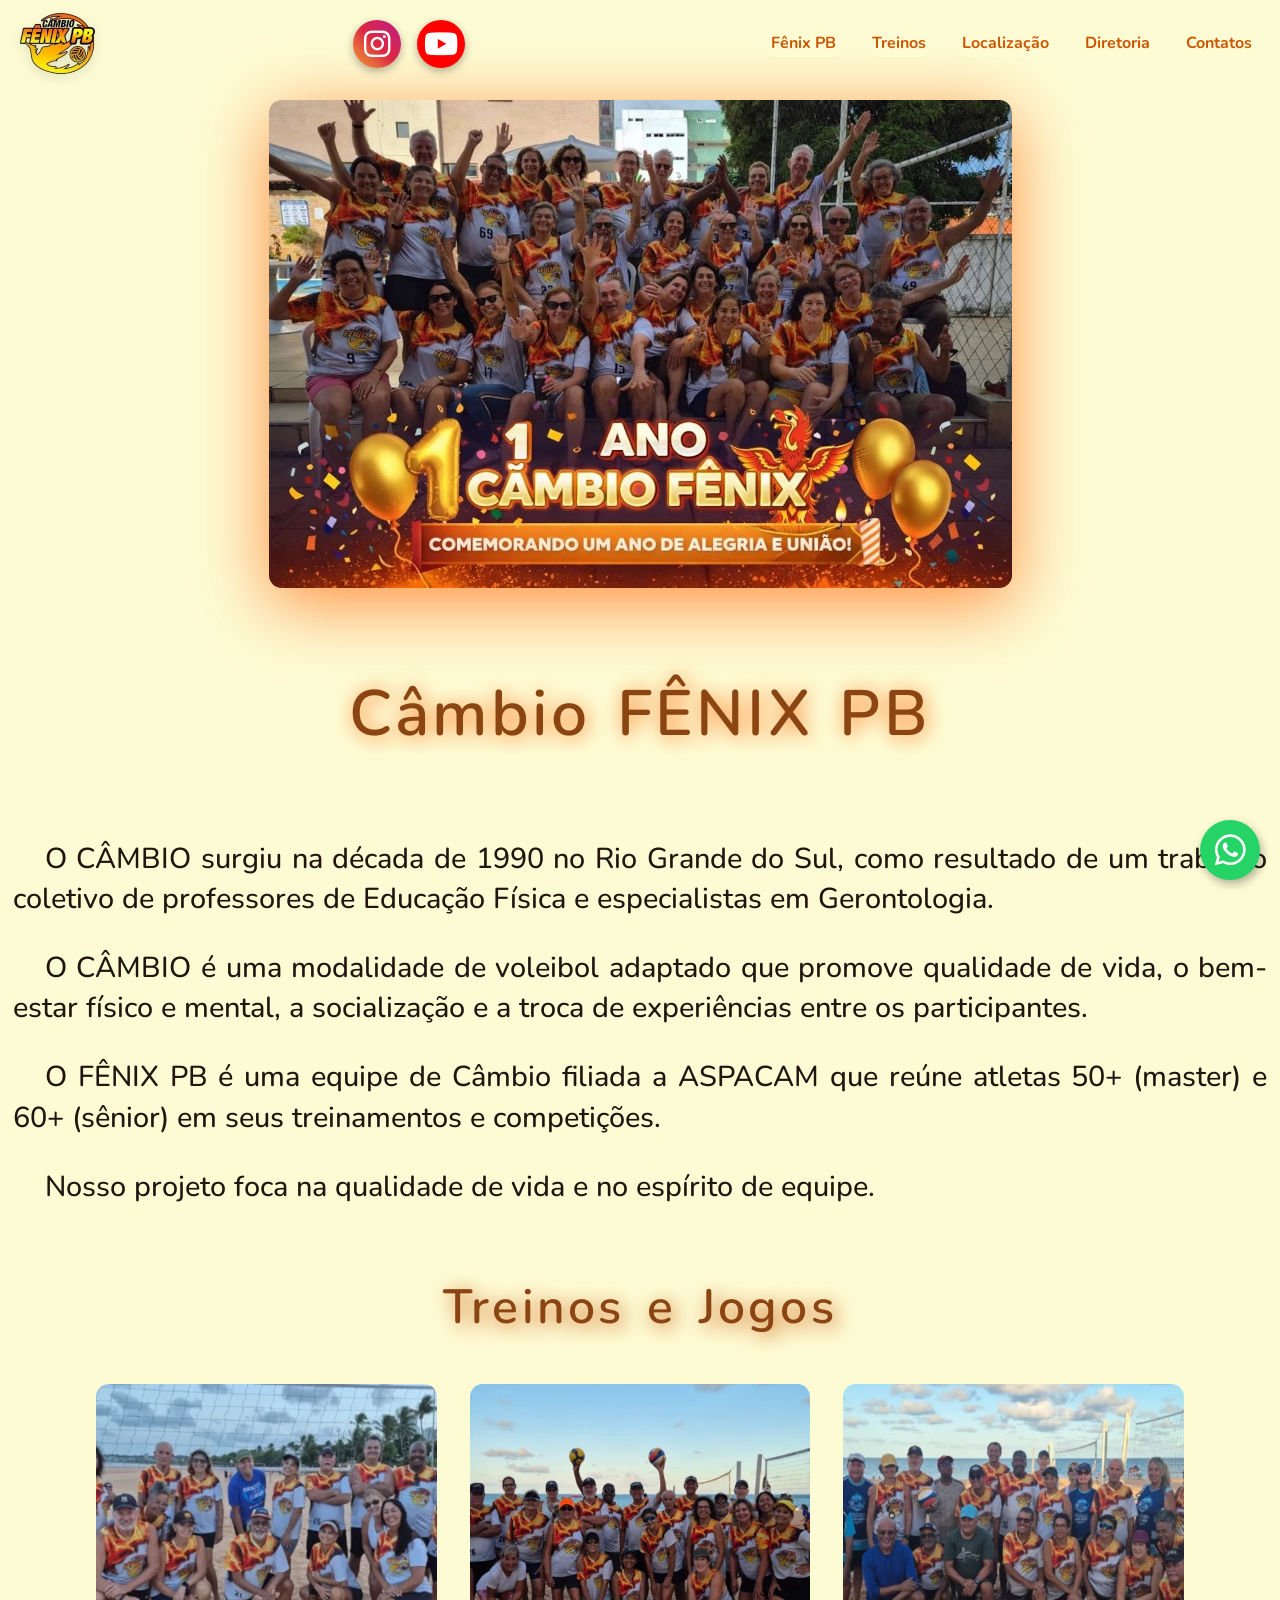
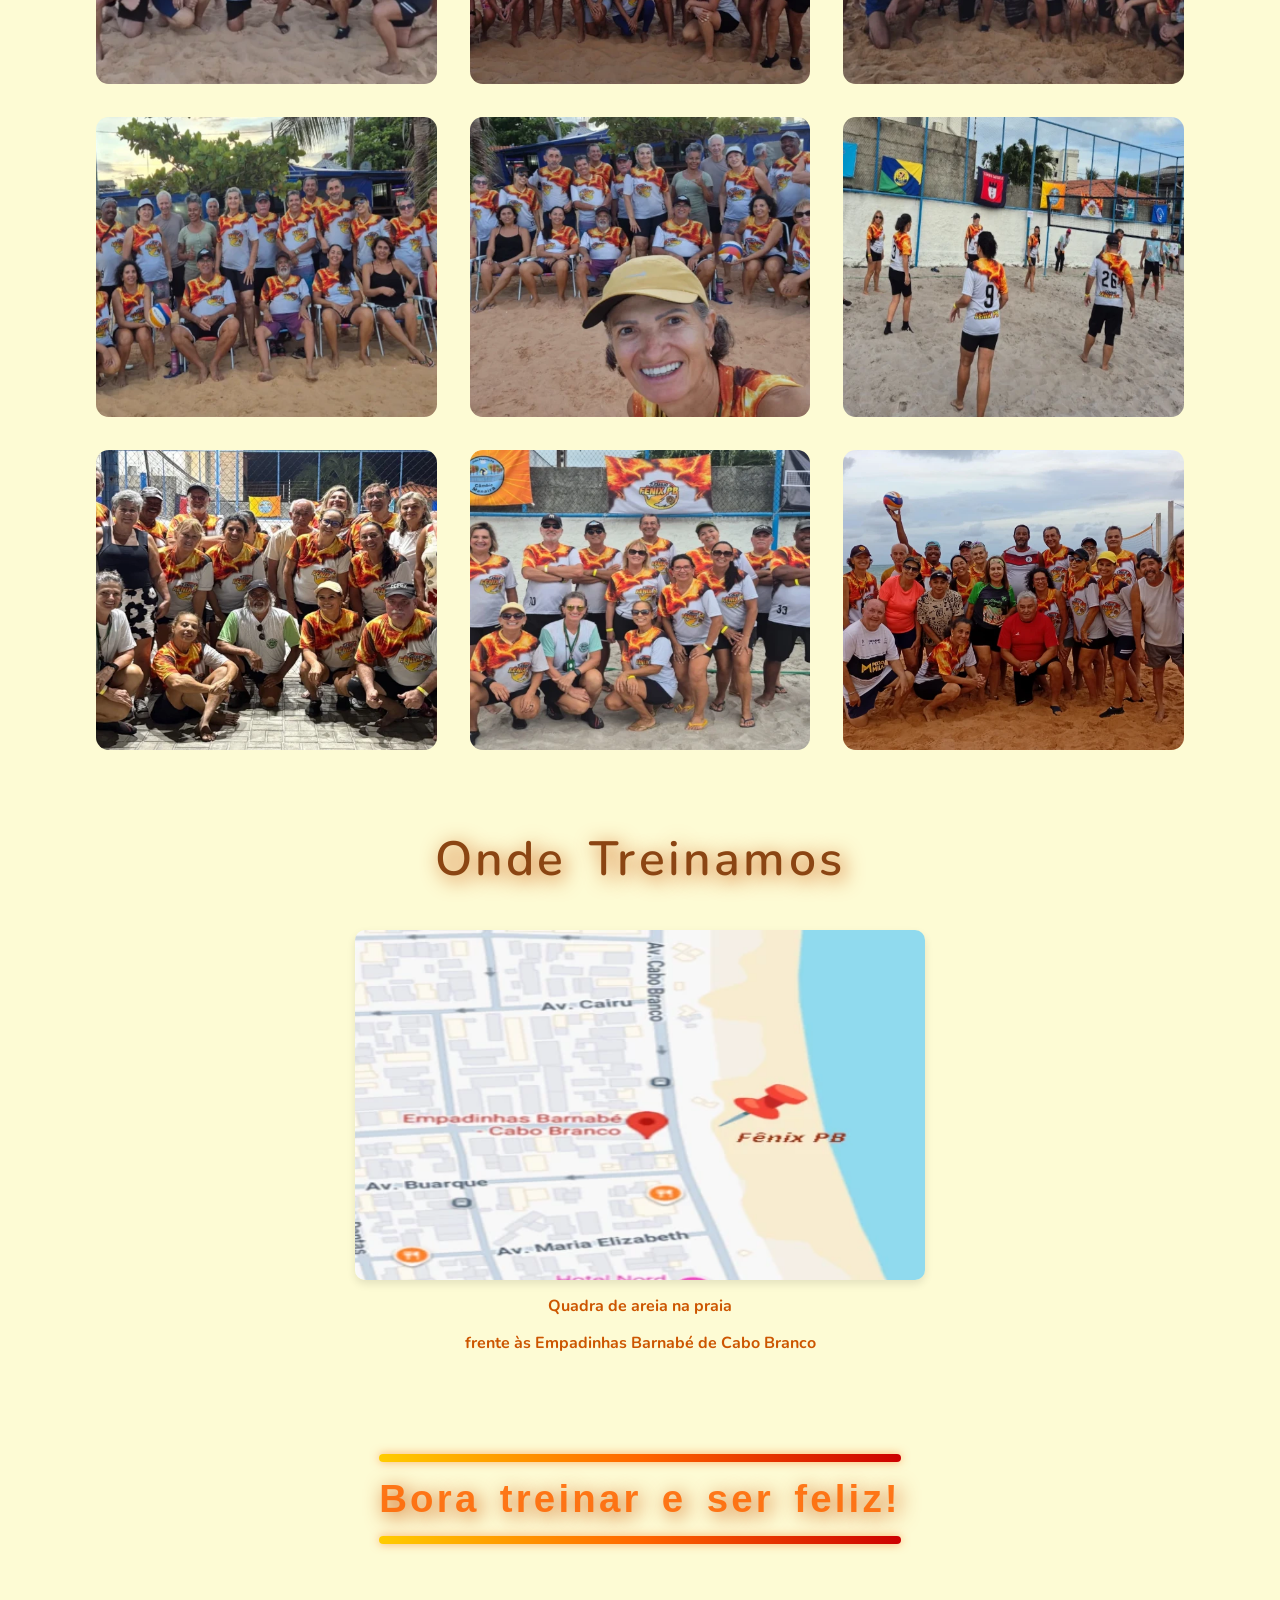
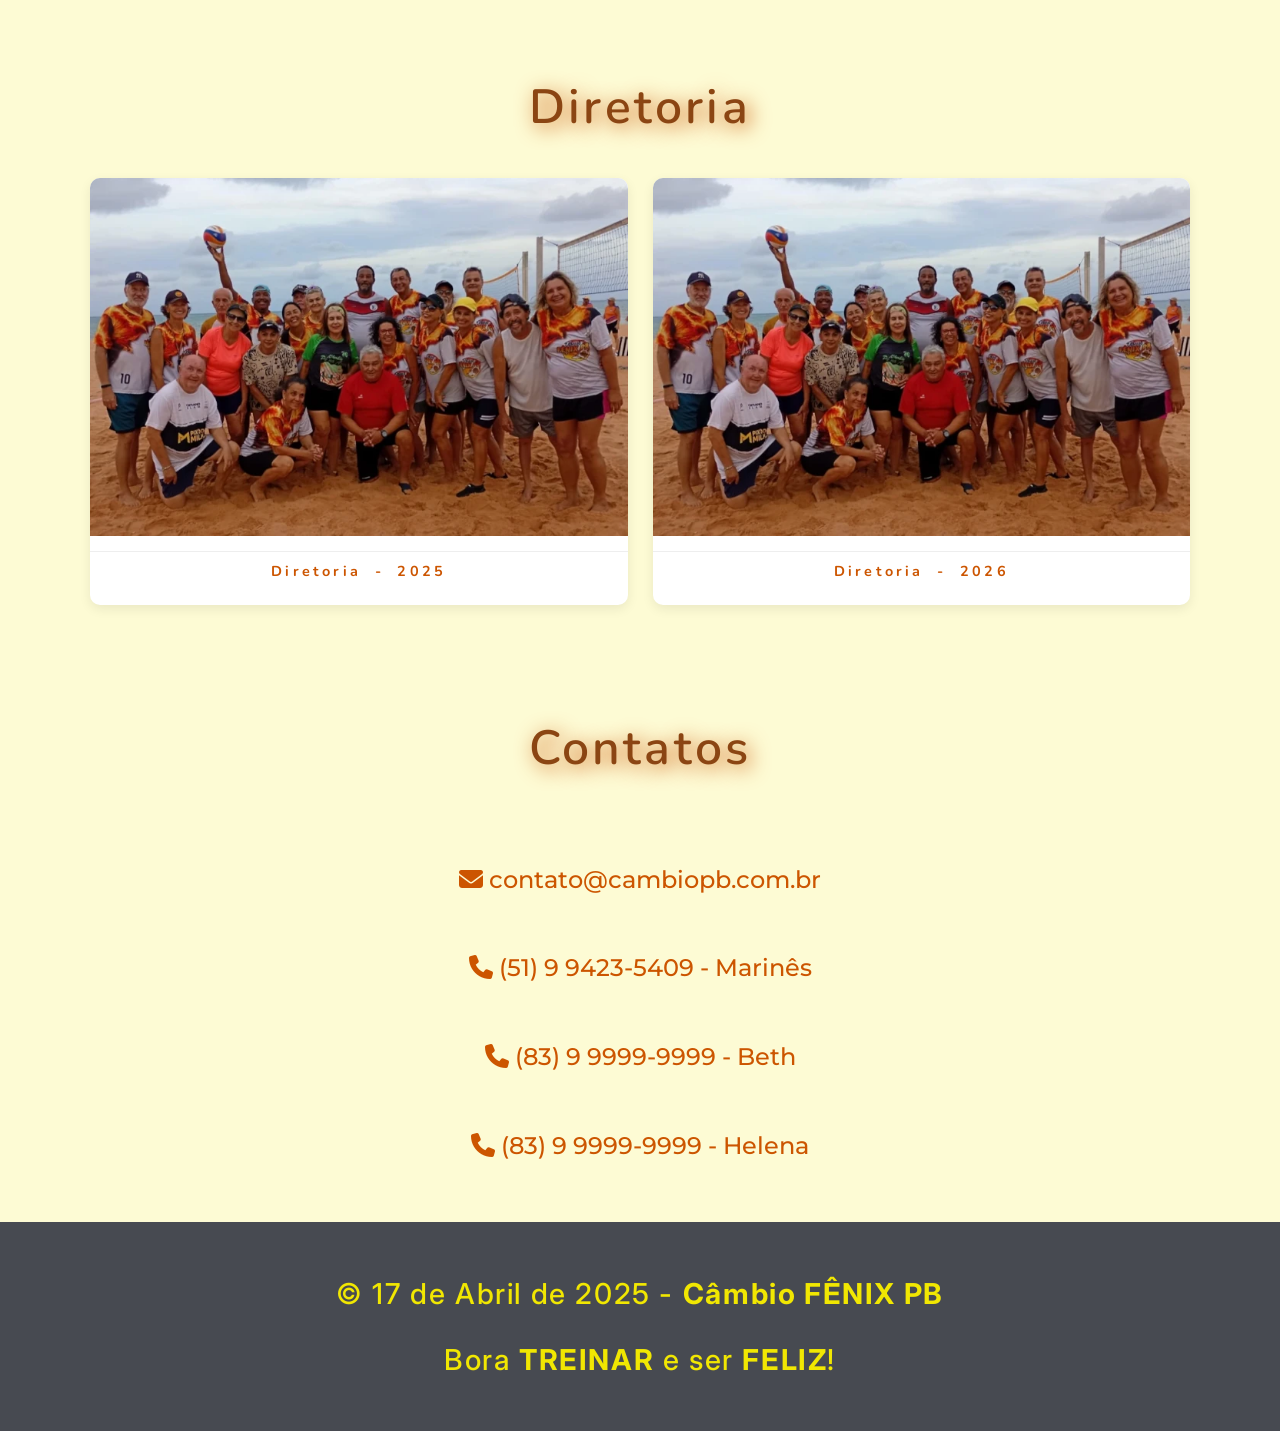
==== commit e42431ec: "Ajustes" ====
--- a/index.html
+++ b/index.html
@@ -5,21 +5,30 @@
     <meta charset="UTF-8"> 
     <meta http-equiv="X-UA-Compatible" content="ie=edge">
     <meta name="viewport" content="width=device-width, initial-scale=1.0">
-    <meta name="description" content="Câmbio Fênix-PB - Descrição obejtiva do site">
-    <meta name="keywords" content="Câmbio, Fênix">
+
+    <meta name="description" content="Câmbio Fênix-PB - O CÂMBIO é uma modalidade de voleibol adaptado que promove qualidade de vida, o bem-estar físico e mental, a socialização e a troca de experiências entre os atletas acima dos 50 anos.">
+
+    <meta name="keywords" content="Câmbio, Fênix, Jogos Adaptados, João Pessoa">
+
     <meta name="author" content="Jucenei Meine">
 
-    <link rel="stylesheet" href="https://cdnjs.cloudflare.com/ajax/libs/font-awesome/6.0.0/css/all.min.css">
-    
+    <link rel="stylesheet" href="https://cdnjs.cloudflare.com/ajax/libs/font-awesome/6.5.1/css/all.min.css">
+
+    <link href="https://fonts.googleapis.com/css2?family=Nunito:wght@400;700&display=swap" rel="stylesheet">
+    
+    <link rel="icon" type="image/webp" href="./assets/images/logo-fenix-favicon.webp">
+
     <link rel="stylesheet" href="style.css">
-
-    <link rel="icon" type="image/webp" href="./assets/images/logo-fenix-favicon.webp">
     
     <title>Câmbio Fênix PB</title>
     
 </head>
 
-<body>
+<!--=========== BODY ===========-->  
+
+<body class="body-container">
+
+  <!--=========== HEADER - NAV ===========-->
     
   <header class="header-container">
 
@@ -40,10 +49,6 @@
         <i class="fab fa-youtube"></i>
       </a>
 
-      <a href="https://wa.me/5583999180699?text=Olá! Gostaria de mais informações sobre o Câmbio PB." 
-        class="float-btn float-whats">
-        <i class="fab fa-whatsapp"></i>
-      </a>
     </section>
 
     <div class="hamburger" id="hamburgerBtn">
@@ -52,164 +57,175 @@
       <span></span>
     </div>
 
-    <ul class="nav-menu" id="navMenu">
-      <li><a href="#nav-titulo-fenix">Fênix PB</a></li>
-      <li><a href="#nav-quem-somos">Câmbio</a></li>
-      <li><a href="#nav-treinamentos-jogos">Treinos</a></li>
-      <li><a href="#nav-local-treino">Localização</a></li>      
-      <li><a href="#nav-diretoria">Diretoria</a></li>
-      <li><a href="#nav-contact">Contatos</a></li>      
+    <ul class="menu" id="navMenu">
+      <li><a href="#fenix-pb">Fênix PB</a></li>
+      <li><a href="#treinos-jogos">Treinos</a></li>
+      <li><a href="#local-treino">Localização</a></li>      
+      <li><a href="#diretoria">Diretoria</a></li>
+      <li><a href="#contact">Contatos</a></li>      
     </ul>      
 
-  </header>    
-
-  <main class="main-container">  
-    
-    <section class="foto-fenix-container"> 
-      
-      <div class="foto-fenix" onclick="openLightbox(this, 'Nossa Equipe')">
-        <img src="./assets/images/Foto-001.webp" alt="Time Fênix">
-        <div class="foto-caption-fenix">Câmbio FÊNIX PB - 2026</div>
-      </div>
+  </header>
+  
+  <!--=========== MAIN ===========-->
+
+  <main class="main-container"> 
+    
+    <!--=========== HOME ===========-->
+    
+    <section id="fenix-pb" class="fenix-container"> 
+      
+      <div class="foto-fenix">
+        <img src="./assets/images/fenix-ano-1.webp" alt="Time Fênix">
+      </div>   
+      
+      <h1 class="titulo">Câmbio FÊNIX PB</h1>
+
+      <div class="cambio-origem">        
+        <p>O CÂMBIO surgiu na década de 1990 no Rio Grande do Sul, como resultado de um trabalho coletivo de professores de Educação Física e especialistas em Gerontologia.</p>
+
+        <p>O CÂMBIO é uma modalidade de voleibol adaptado que promove qualidade de vida, o bem-estar físico e mental, a socialização e a troca de experiências entre os participantes.</p>
+
+        <p>O FÊNIX PB é uma equipe de Câmbio filiada a ASPACAM que reúne atletas 50+ (master) e 60+ (sênior) em seus treinamentos e competições.</p>
+
+        <p>Nosso projeto foca na qualidade de vida e no espírito de equipe.</p>
+      </div>
+    </section>  
+    
+    <!--=========== TREINOS E JOGOS ===========-->
+
+    <section id="treinos-jogos"
+            class="treinos-jogos-container">   
+      
+      <h2 class="subtitulo">Treinos e Jogos</h2>
+
+      <div class="treinos-jogos-grid">
+
+        <div class="foto-item">
+        <img src="./assets/images/Foto-001.webp" alt="Treinamentos e Jogos">        
+        </div>
+
+        <div class="foto-item">
+          <img src="./assets/images/Foto-002.webp" alt="Treinamentos e Jogos">        
+        </div>
+
+        <div class="foto-item">
+          <img src="./assets/images/Foto-003.webp" alt="Treinamentos e Jogos">       
+        </div>
+
+        <div class="foto-item">
+          <img src="./assets/images/Foto-004.webp" alt="Treinamentos e Jogos">        
+        </div>
+
+        <div class="foto-item">
+          <img src="./assets/images/Foto-005.webp" alt="Treinamentos e Jogos">        
+        </div>
+
+        <div class="foto-item">
+          <img src="./assets/images/Foto-006.webp" alt="Treinamentos e Jogos">        
+        </div>
+
+        <div class="foto-item">
+          <img src="./assets/images/Foto-007.webp" alt="Treinamentos e Jogos">        
+        </div>
+
+        <div class="foto-item">
+          <img src="./assets/images/Foto-008.webp" alt="Treinamentos e Jogos">        
+        </div>
+
+        <div class="foto-item">
+          <img src="./assets/images/Foto-009.webp" alt="Treinamentos e Jogos">        
+        </div>
+      </div>
+    </section>
+
+    <!--=========== LOCAL TREINOS ===========-->
+
+    <section id="local-treino" class="localizacao-container">
+
+      <h2 class="subtitulo">Onde Treinamos</h2>
+
+      <div>      
+        <a href="https://maps.app.goo.gl/F4jf1Epez5ajBqB8A"
+          target="_blank" rel="noopener noreferrer">
+          <img src="./assets/images/Localizacao.webp" 
+          alt="Localização na Praia de Cabo Branco" 
+          class="mapa-estatico">        
+        </a>
+        <p>Quadra de areia na praia</p>
+        <p> frente às Empadinhas Barnabé de Cabo Branco</p>
+      </div>
+    </section>
+
+    <!--=========== JARGÃO ===========-->
+
+    <section class="jargao-fenix">
+
+      <h2 class="subtitulo">Bora treinar e ser feliz!</h2> 
+
     </section> 
-
-  </main>     
-
-  <section id="nav-titulo-fenix" class="quem-somos-container">
-
-    <div><h1>Câmbio FÊNIX PB</h1></div>
-    
-    <p><strong>O CÂMBIO</strong> surgiu na década de 1990 no Rio Grande do Sul, como resultado de um trabalho coletivo de professores de Educação Física e especialistas em Gerontologia.</p>
-    <p><strong>O CÂMBIO</strong> é uma modalidade de voleibol adaptado que promove qualidade de vida, o bem-estar físico e mental, a socialização e a troca de experiências entre os participantes.</p>
-    <p><strong>O FÊNIX PB </strong>é uma equipe de Câmbio filiada a <strong>ASPACAM</strong> que reúne atletas 50+ (master) e 60+ (sênior) em seus treinamentos e competições.</p>     
-    <p>Nosso projeto foca na qualidade de vida e no espírito de equipe.</p>
-  </section>    
-
-  <section id="nav-treinamentos-jogos"
-           class="treinos-grid-container">   
-    
-    <div><h2>Treinamentos e Jogos</h2></div>
-
-    <div class="foto-item" 
-      onclick="openLightbox(this, 'Treinamentos e Jogos')">
-      <img src="./assets/images/Foto-001.webp" alt="Treinamentos e Jogos">        
-    </div>
-
-    <div class="foto-item" 
-      onclick="openLightbox(this, 'Treinamentos e Jogos')">
-      <img src="./assets/images/Foto-002.webp" alt="Treinamentos e Jogos">        
-    </div>
-
-    <div class="foto-item" 
-      onclick="openLightbox(this, 'Treinamentos e Jogos')">
-      <img src="./assets/images/Foto-003.webp" alt="Treinamentos e Jogos">       
-    </div>
-
-    <div class="foto-item" 
-      onclick="openLightbox(this, 'Treinamentos e Jogos')">
-      <img src="./assets/images/Foto-004.webp" alt="Treinamentos e Jogos">        
-    </div>
-
-    <div class="foto-item" 
-      onclick="openLightbox(this, 'Treinamentos e Jogos')">
-      <img src="./assets/images/Foto-005.webp" alt="Treinamentos e Jogos">        
-    </div>
-
-    <div class="foto-item" 
-      onclick="openLightbox(this, 'Treinamentos e Jogos')">
-      <img src="./assets/images/Foto-006.webp" alt="Treinamentos e Jogos">        
-    </div>
-
-    <div class="foto-item" 
-      onclick="openLightbox(this, 'Treinamentos e Jogos')">
-      <img src="./assets/images/Foto-007.webp" alt="Treinamentos e Jogos">        
-    </div>
-
-    <div class="foto-item" 
-      onclick="openLightbox(this, 'Treinamentos e Jogos')">
-      <img src="./assets/images/Foto-008.webp" alt="Treinamentos e Jogos">        
-    </div>
-
-    <div class="foto-item" 
-      onclick="openLightbox(this, 'Treinamentos e Jogos')">
-      <img src="./assets/images/Foto-009.webp" alt="Treinamentos e Jogos">        
-    </div>
-  </section>
-
-  <section id="nav-local-treino" class="localizacao-container">
-
-    <div><h2>Onde Treinamos</h2></div>
-
-    <div>      
-      <a href="https://maps.app.goo.gl/F4jf1Epez5ajBqB8A"
-         target="_blank" rel="noopener noreferrer">
-         <img src="./assets/images/Localizacao.webp" 
-         alt="Localização na Praia de Cabo Branco" 
-         class="mapa-estatico">        
-      </a>
-      <p>Quadra de areia na praia</p>
-      <p> frente às Empadinhas Barnabé de Cabo Branco</p>
-    </div>
-  </section>
-
-  <section>
-
-    <div class="jargao-fenix">
-      <h2>Bora treinar e ser feliz!</h2>        
-    </div>    
-  </section>  
-
-  <section id="nav-diretoria" class="diretoria-container"> 
-    
-    <div><h2>Diretoria</h2></div>
-    
-    <div class="diretoria-grid">
-
-      <div class="diretoria-card" 
-        onclick="openLightbox(this, 'Diretoria 2025')">
-        <img src="./assets/images/Diretoria-2025.webp" alt="Diretoria 2025">
-        <h3 class="foto-caption">Diretoria - 2025</h3>        
-      </div>
-
-      <div class="diretoria-card" 
-        onclick="openLightbox(this, 'Diretoria 2026')">
-        <img src="./assets/images/Diretoria-2026.webp" alt="Diretoria 2026">        
-        <h3 class="foto-caption">Diretoria - 2026</h3>        
-      </div>
-    </div>    
-  </section>  
-
-  <section id="nav-contact" class="contact-container">
-
-    <div><h2>Contatos</h2></div>
-    
-    <div class="contact-informations">
-      <p class="contact-item">
-        <i class="fas fa-envelope"></i> contato@cambiopb.com.br
-      </p>
-      <p class="contact-item">
-        <i class="fas fa-phone"></i> (51) 9 9423-5409 - Marinês
-      </p>
-      <p class="contact-item">
-        <i class="fas fa-phone"></i> (83) 9 9999-9999 - Beth
-      </p>
-      <p class="contact-item">
-        <i class="fas fa-phone"></i> (83) 9 9999-9999 - Helena
-      </p>
-    </div>
-  </section>  
+    
+    <!--=========== DIRETORIA ===========-->
+
+    <section id="diretoria" class="diretoria-container"> 
+      
+      <h2 class="subtitulo">Diretoria</h2>
+      
+      <div class="diretoria-grid">
+
+        <div class="diretoria-card" 
+          onclick="openLightbox(this, 'Diretoria 2025')">
+          <img src="./assets/images/Diretoria-2025.webp" alt="Diretoria 2025">
+          <h3 class="foto-caption">Diretoria - 2025</h3>        
+        </div>
+
+        <div class="diretoria-card" 
+          onclick="openLightbox(this, 'Diretoria 2026')">
+          <img src="./assets/images/Diretoria-2026.webp" alt="Diretoria 2026">        
+          <h3 class="foto-caption">Diretoria - 2026</h3>        
+        </div>
+      </div>    
+    </section>  
+
+    <!--=========== CONTATOS ===========-->
+
+    <section id="contact" class="contact-container">
+
+      <h2 class="subtitulo">Contatos</h2>
+      
+      <div class="contact-informations">
+        <p class="contact-item">
+          <i class="fas fa-envelope"></i> contato@cambiopb.com.br
+        </p>
+        <p class="contact-item">
+          <i class="fas fa-phone"></i> (51) 9 9423-5409 - Marinês
+        </p>
+        <p class="contact-item">
+          <i class="fas fa-phone"></i> (83) 9 9999-9999 - Beth
+        </p>
+        <p class="contact-item">
+          <i class="fas fa-phone"></i> (83) 9 9999-9999 - Helena
+        </p>
+      </div>
+    </section> 
+  </main>  
+
+    <!--- WHATSAPP FLUTUANTE --->    
+    
+    <a href="https://wa.me/5583999180699?text=Olá Marines! Gostaria de mais informações sobre o Câmbio Fênix PB." 
+      class="whatsapp-float" 
+      target="_blank" 
+      rel="noopener noreferrer">
+      <i class="fab fa-whatsapp"></i>
+    </a>
+      
+
+  <!--=========== FOOTER ===========-->
 
   <footer>
     <p>&copy; 17 de Abril de 2025 - <strong>Câmbio FÊNIX PB</strong></p>
     <p>Bora <strong>TREINAR</strong> e ser <strong>FELIZ</strong>!</p>
-  </footer>  
-
-  
-  <div id="lightbox" class="lightbox" onclick="closeLightbox()">
-    <span class="close-btn">&times;</span>
-    <img class="lightbox-content" id="lightbox-img">
-    <div id="lightbox-caption"></div>
-  </div>
+  </footer>    
 
   <script src="script.js"></script>
 
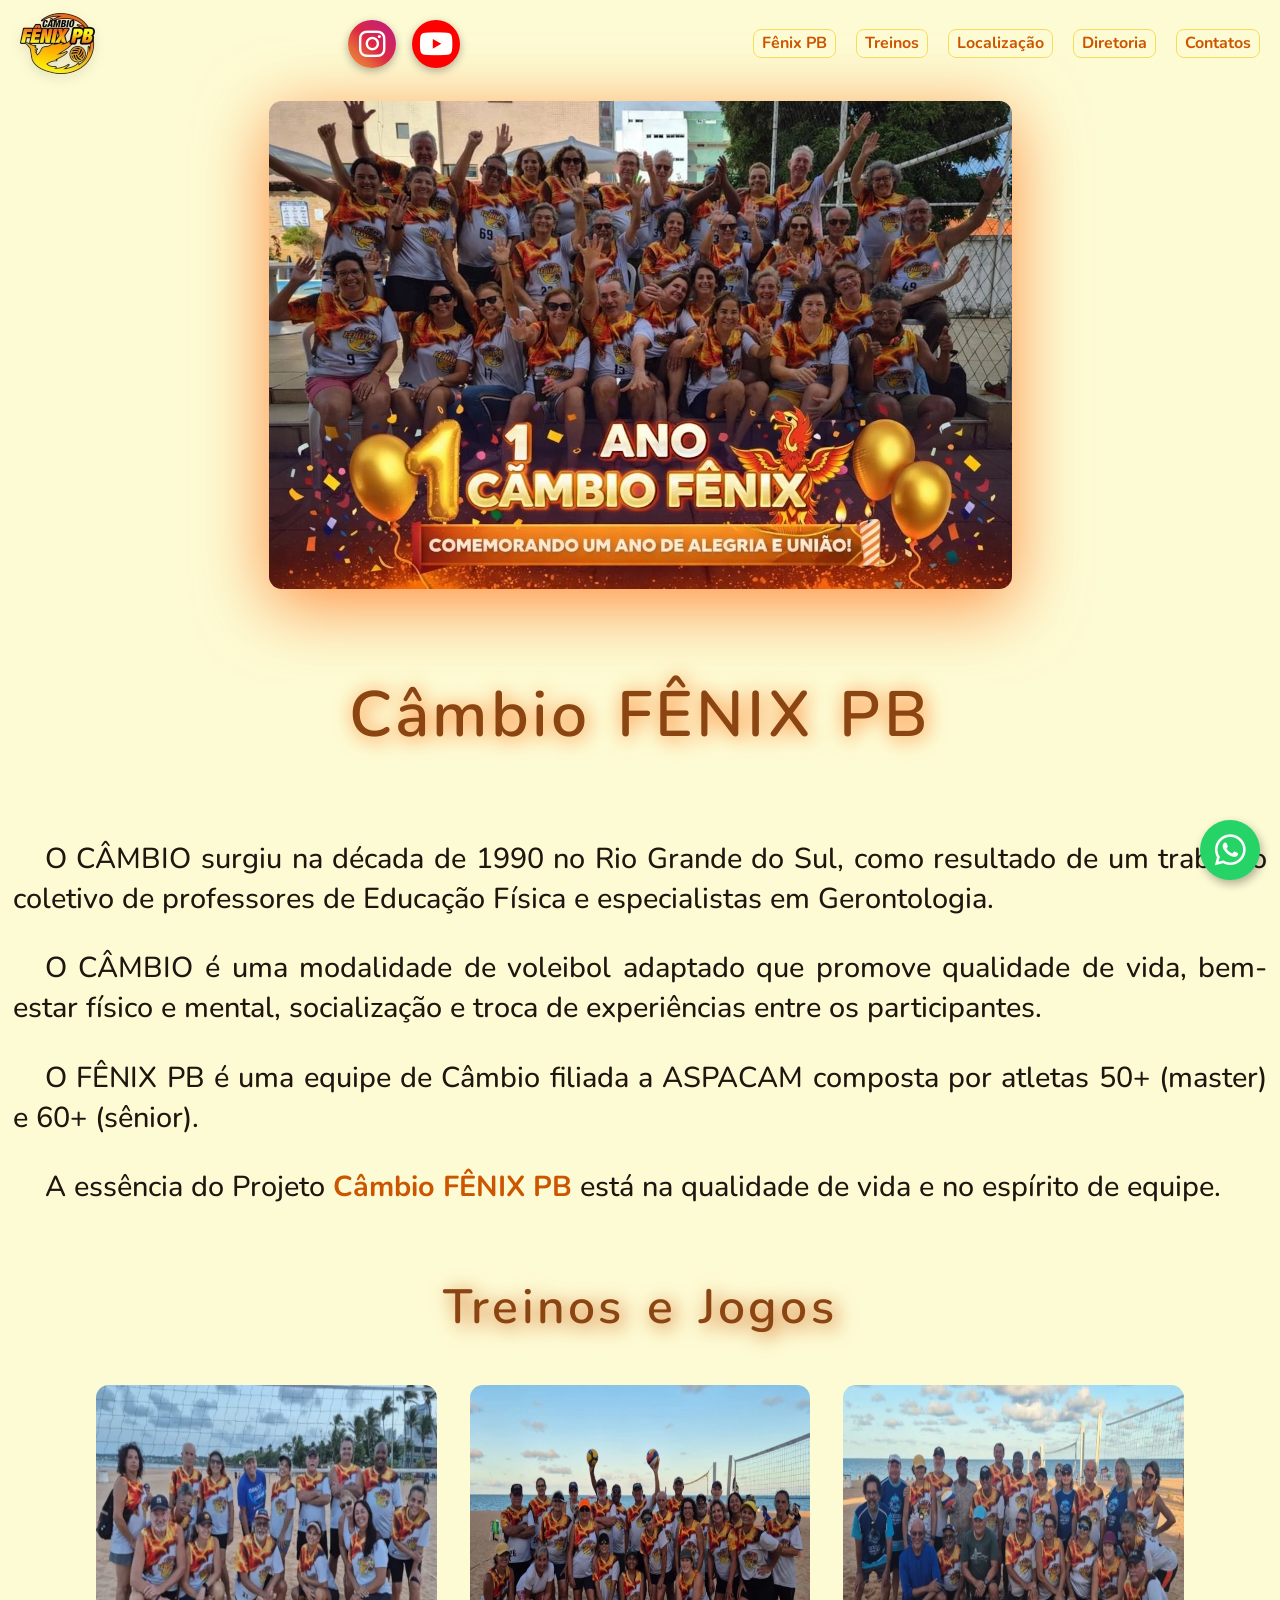
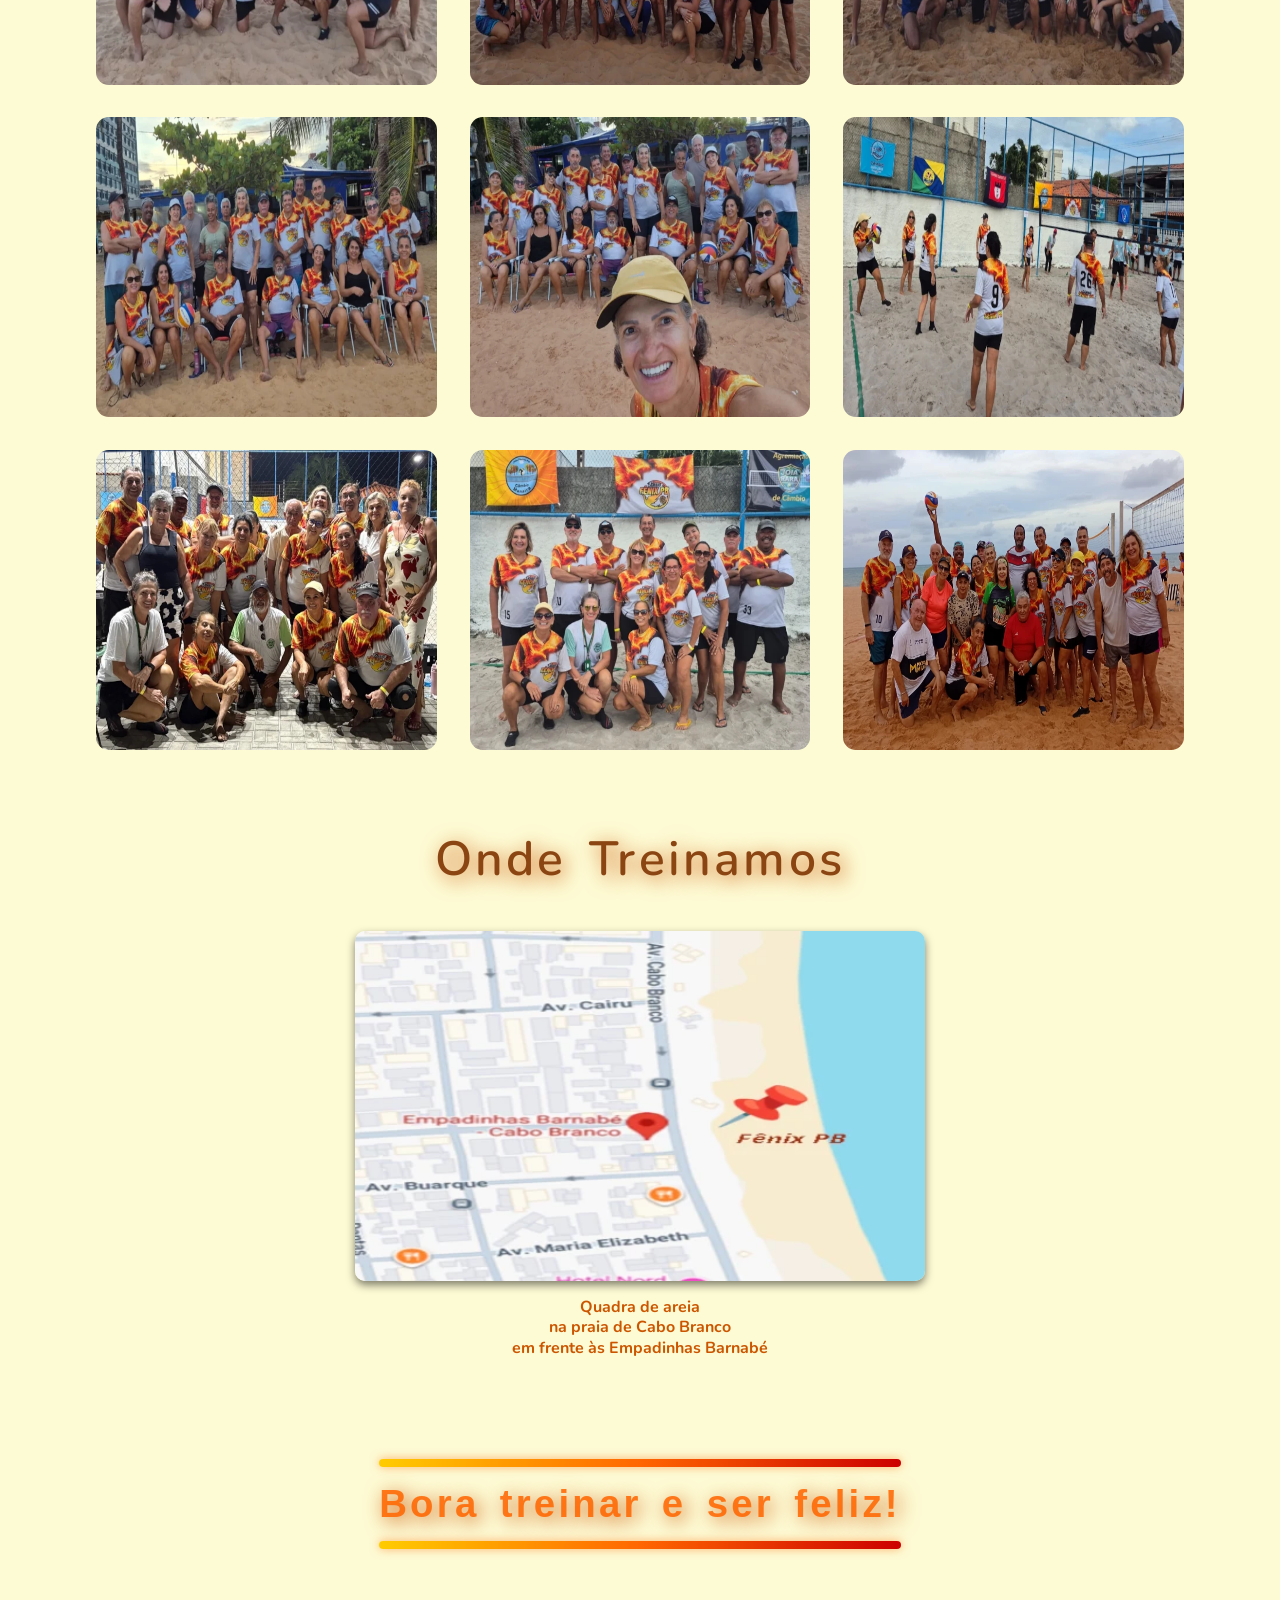
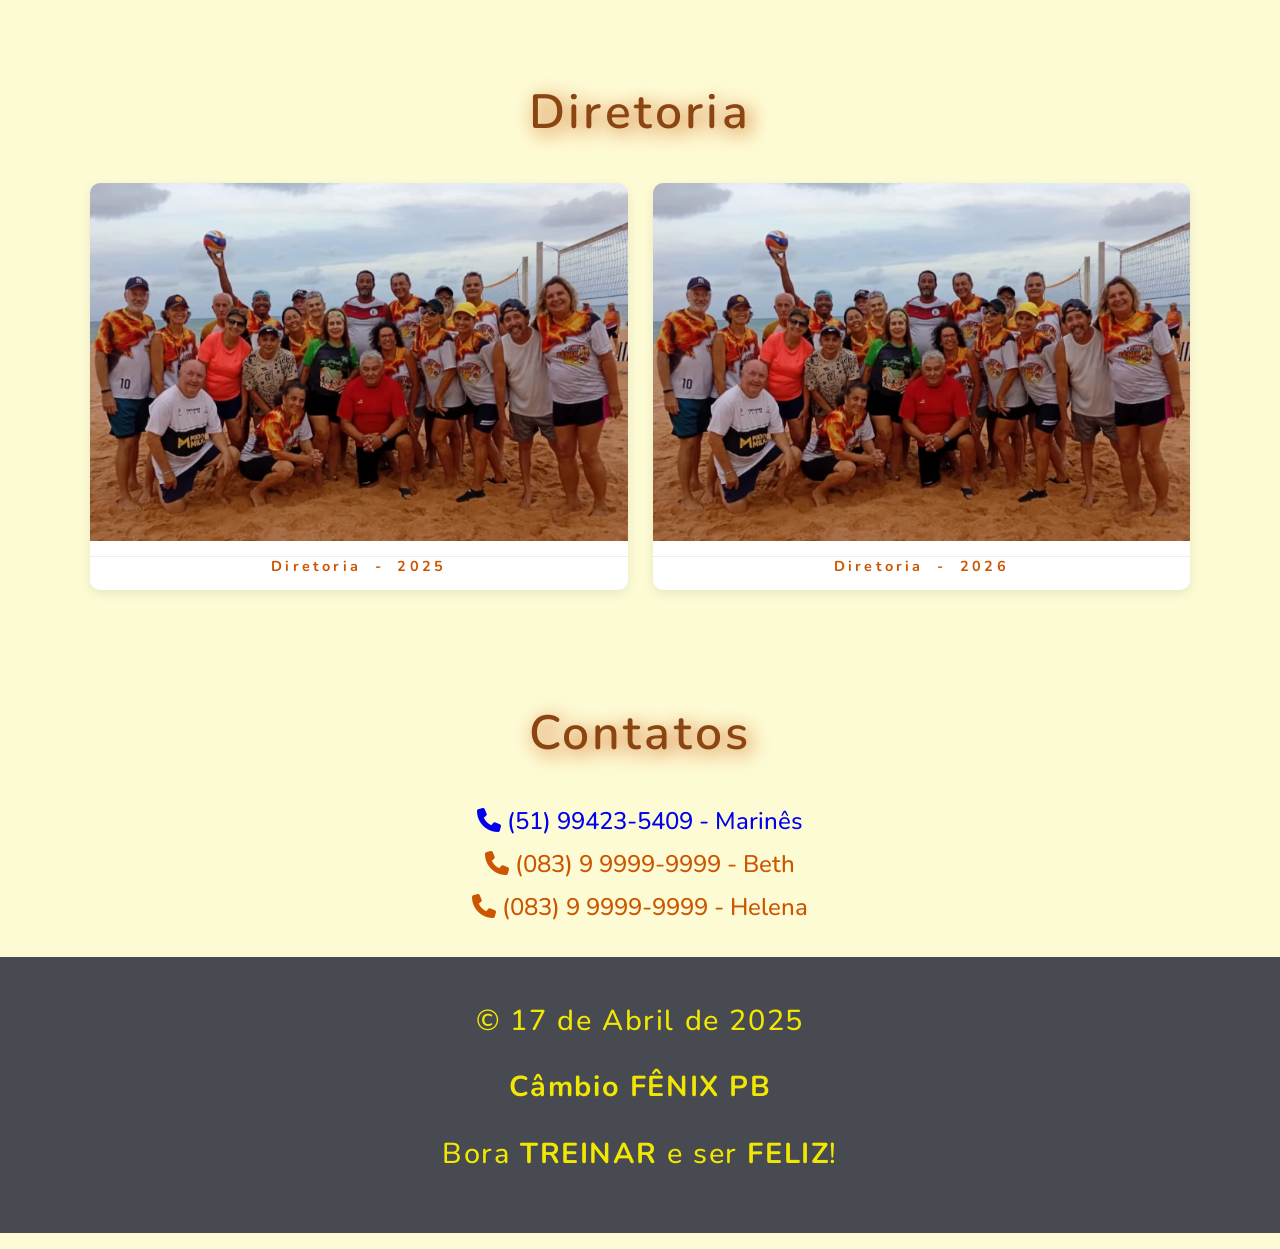
==== commit 6afdd4fc: "Ajustes" ====
--- a/index.html
+++ b/index.html
@@ -62,7 +62,7 @@
       <li><a href="#treinos-jogos">Treinos</a></li>
       <li><a href="#local-treino">Localização</a></li>      
       <li><a href="#diretoria">Diretoria</a></li>
-      <li><a href="#contact">Contatos</a></li>      
+      <li><a href="#contato">Contatos</a></li>      
     </ul>      
 
   </header>
@@ -84,11 +84,11 @@
       <div class="cambio-origem">        
         <p>O CÂMBIO surgiu na década de 1990 no Rio Grande do Sul, como resultado de um trabalho coletivo de professores de Educação Física e especialistas em Gerontologia.</p>
 
-        <p>O CÂMBIO é uma modalidade de voleibol adaptado que promove qualidade de vida, o bem-estar físico e mental, a socialização e a troca de experiências entre os participantes.</p>
-
-        <p>O FÊNIX PB é uma equipe de Câmbio filiada a ASPACAM que reúne atletas 50+ (master) e 60+ (sênior) em seus treinamentos e competições.</p>
-
-        <p>Nosso projeto foca na qualidade de vida e no espírito de equipe.</p>
+        <p>O CÂMBIO é uma modalidade de voleibol adaptado que promove qualidade de vida, bem-estar físico e mental, socialização e troca de experiências entre os participantes.</p>
+
+        <p>O FÊNIX PB é uma equipe de Câmbio filiada a ASPACAM composta por atletas 50+ (master) e 60+ (sênior).</p>
+
+        <p>A essência do Projeto<span class="projeto"> Câmbio FÊNIX PB</span> está na qualidade de vida e no espírito de equipe.</p>
       </div>
     </section>  
     
@@ -152,8 +152,7 @@
           alt="Localização na Praia de Cabo Branco" 
           class="mapa-estatico">        
         </a>
-        <p>Quadra de areia na praia</p>
-        <p> frente às Empadinhas Barnabé de Cabo Branco</p>
+        <p>Quadra de areia <br>na praia de Cabo Branco <br>em frente às Empadinhas Barnabé</p>
       </div>
     </section>
 
@@ -189,22 +188,30 @@
 
     <!--=========== CONTATOS ===========-->
 
-    <section id="contact" class="contact-container">
+    <section id="contato" class="contato-container">
 
       <h2 class="subtitulo">Contatos</h2>
       
-      <div class="contact-informations">
-        <p class="contact-item">
+      <div class="contato-informations">
+
+        <!--
+        <p class="contato-item">
           <i class="fas fa-envelope"></i> contato@cambiopb.com.br
         </p>
-        <p class="contact-item">
-          <i class="fas fa-phone"></i> (51) 9 9423-5409 - Marinês
-        </p>
-        <p class="contact-item">
-          <i class="fas fa-phone"></i> (83) 9 9999-9999 - Beth
-        </p>
-        <p class="contact-item">
-          <i class="fas fa-phone"></i> (83) 9 9999-9999 - Helena
+        -->
+
+        <p class="contato-item">
+          <a href="tel:51994235409">
+            <i class="fas fa-phone"></i> (51) 99423-5409 - Marinês
+          </a>
+        </p>
+
+        <p class="contato-item">
+          <i class="fas fa-phone"></i> (083) 9 9999-9999 - Beth
+        </p>
+
+        <p class="contato-item">
+          <i class="fas fa-phone"></i> (083) 9 9999-9999 - Helena
         </p>
       </div>
     </section> 
@@ -223,7 +230,10 @@
   <!--=========== FOOTER ===========-->
 
   <footer>
-    <p>&copy; 17 de Abril de 2025 - <strong>Câmbio FÊNIX PB</strong></p>
+    <p>&copy; 17 de Abril de 2025 </p>
+    
+    <p><strong>Câmbio FÊNIX PB</strong></p>
+
     <p>Bora <strong>TREINAR</strong> e ser <strong>FELIZ</strong>!</p>
   </footer>    
 
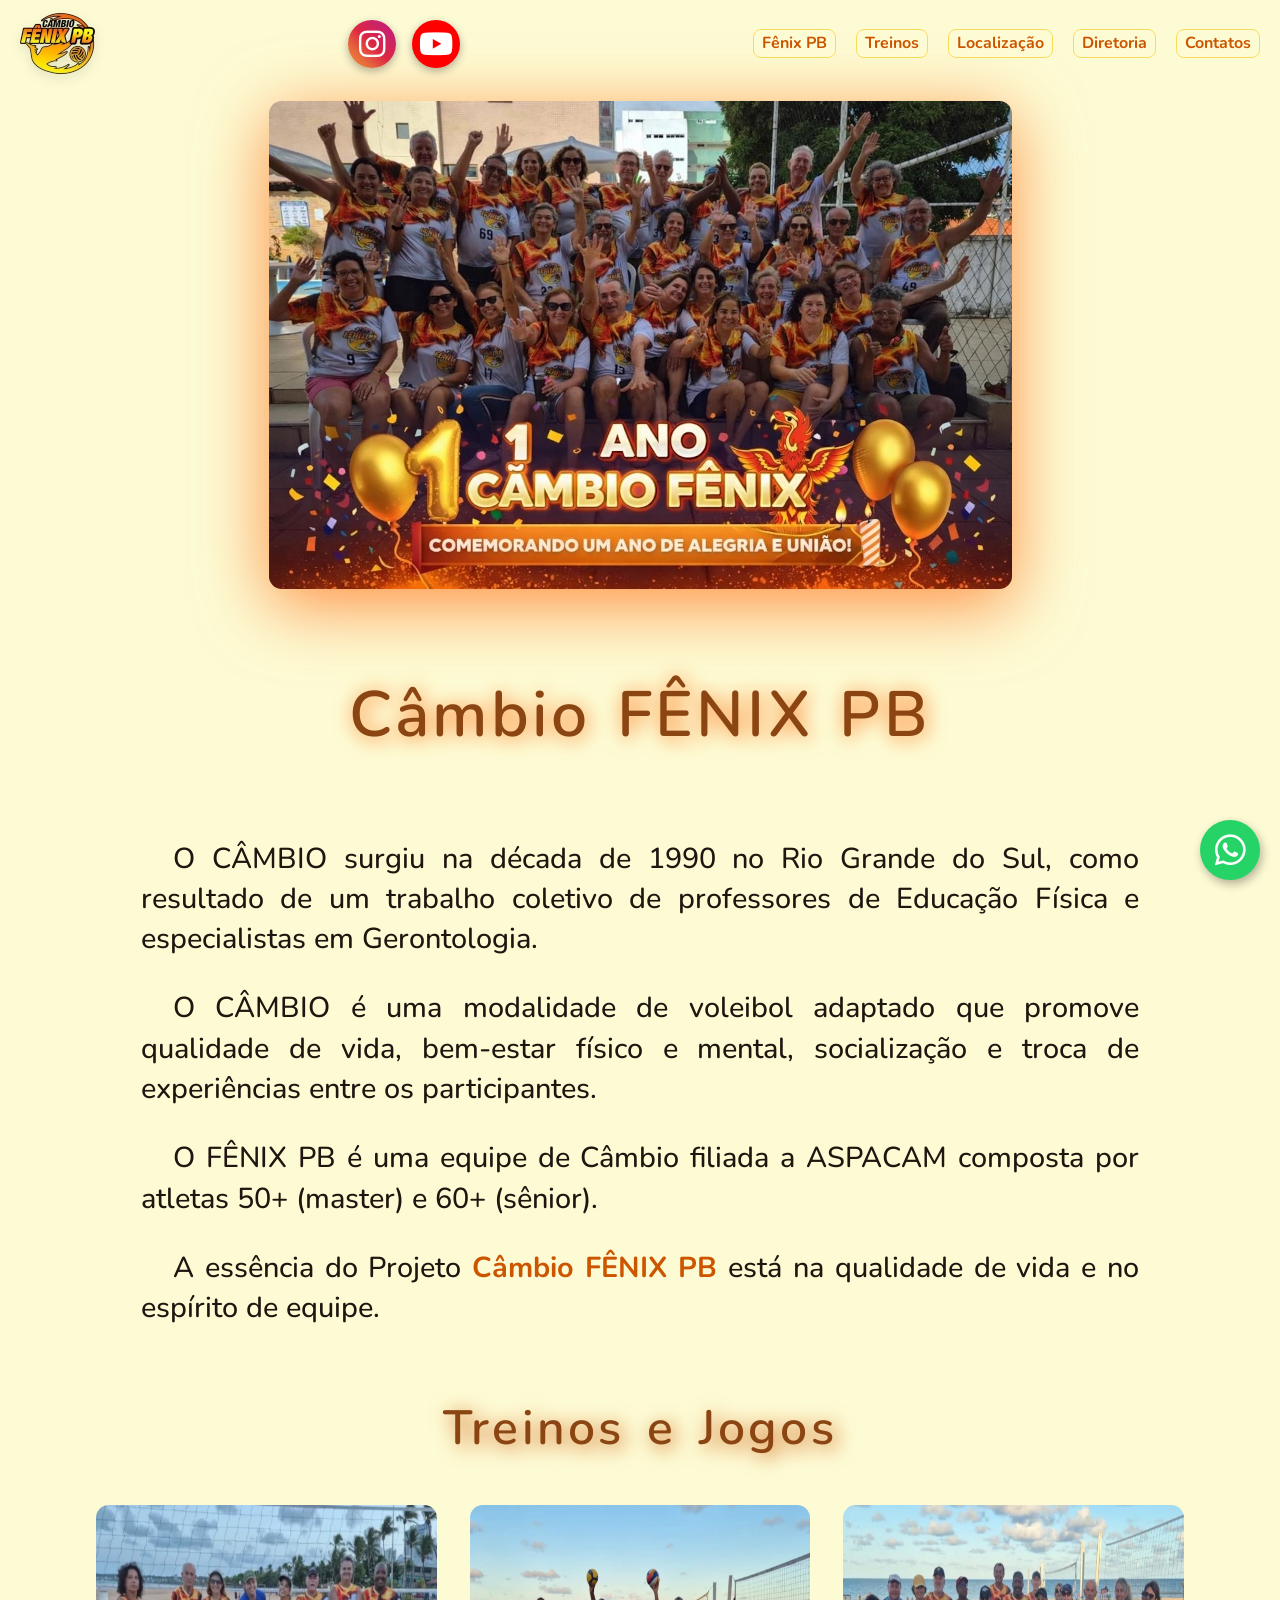
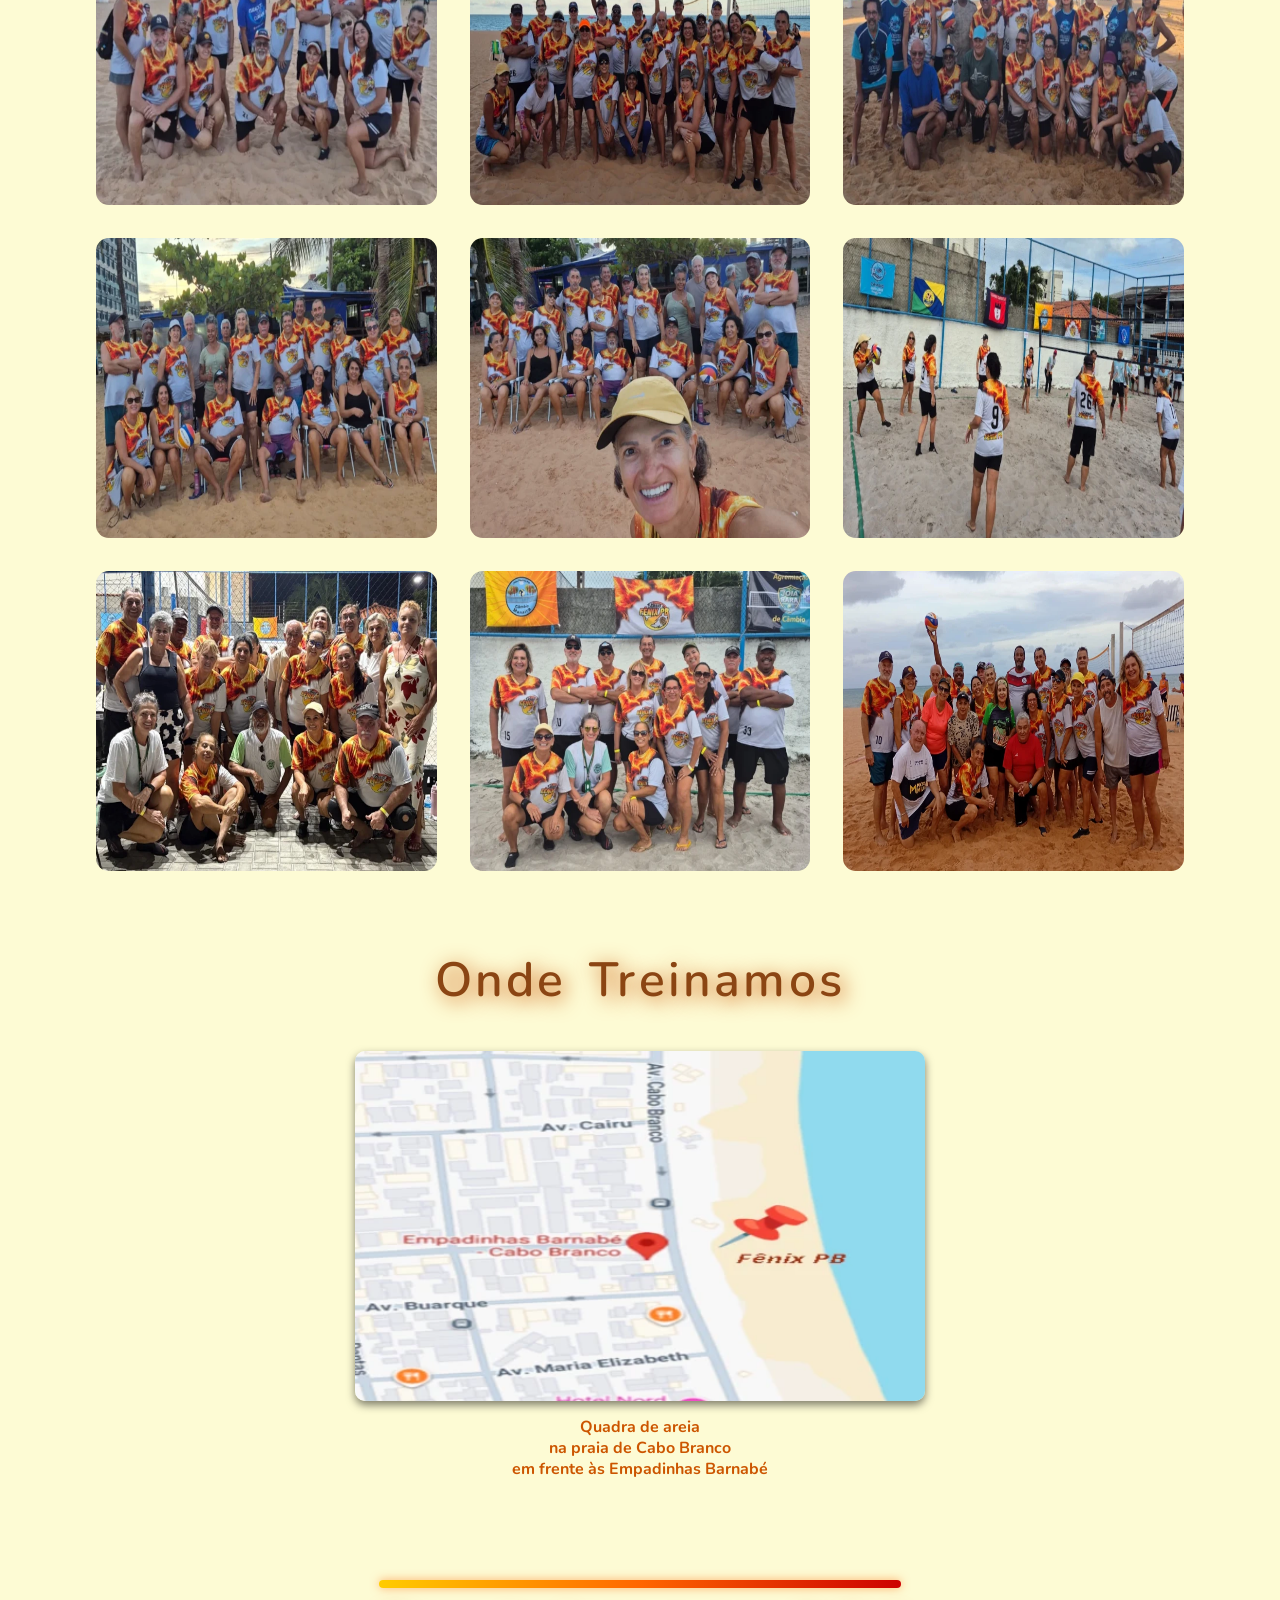
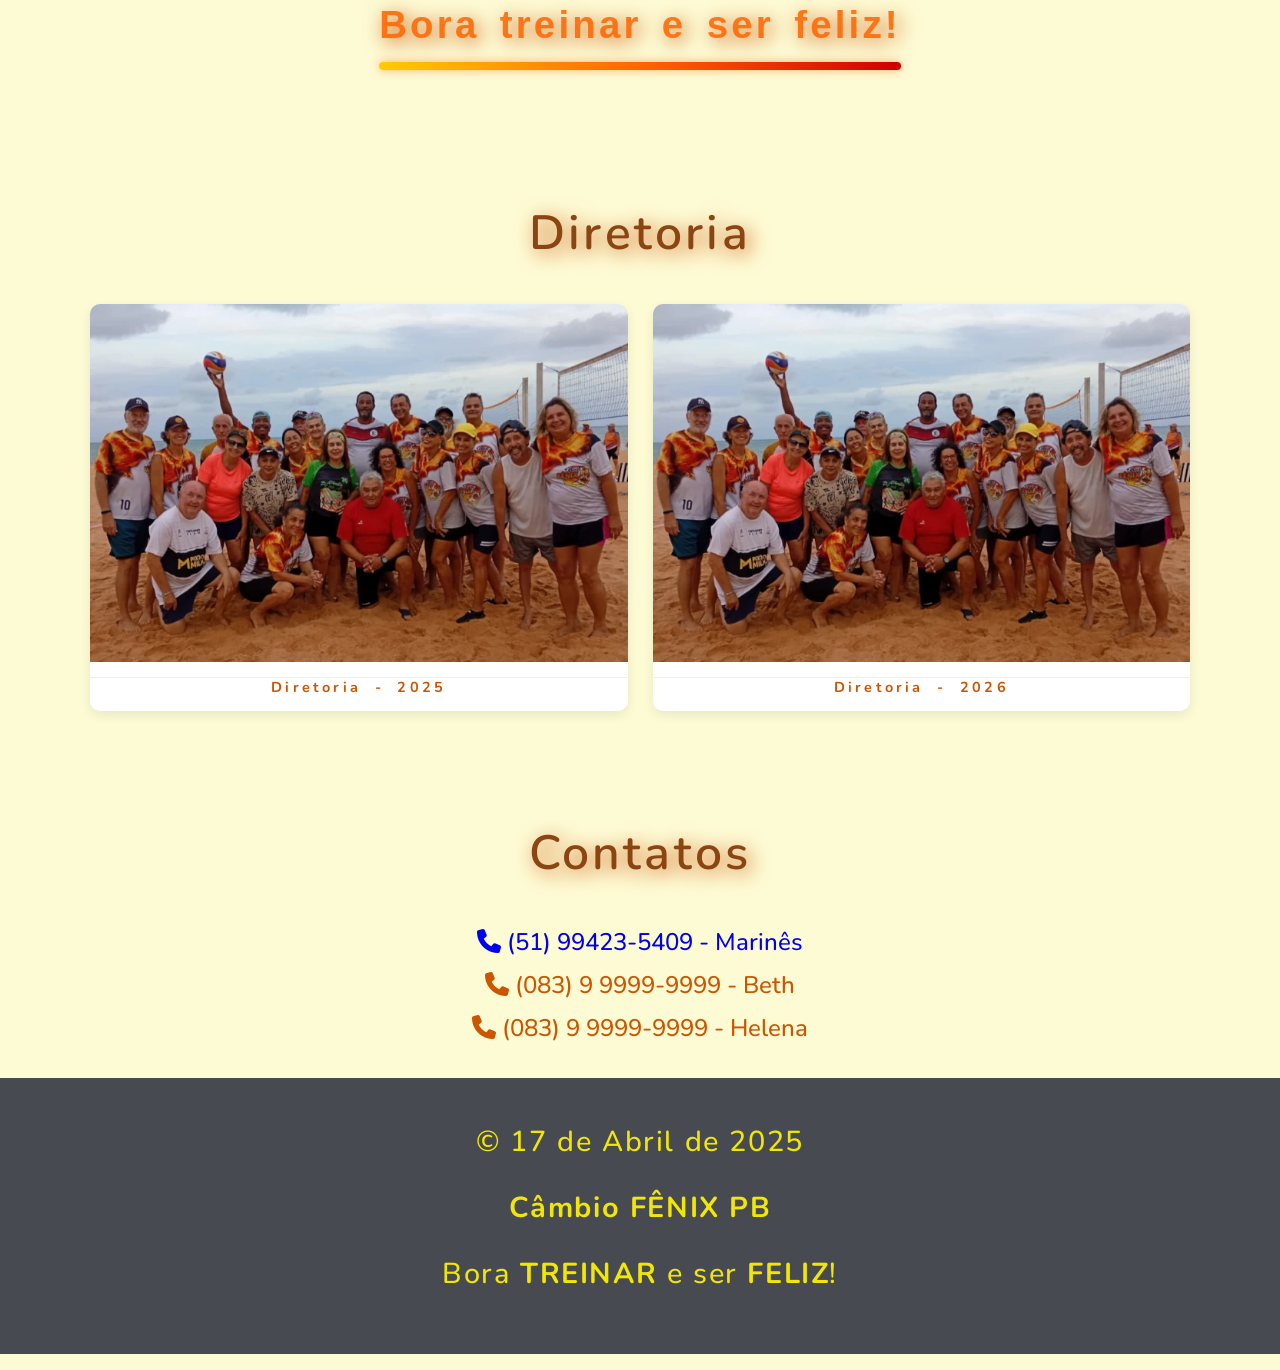
==== commit b643f26a: "Menu" ====
--- a/index.html
+++ b/index.html
@@ -39,12 +39,12 @@
     
     <section class="social-container">
 
-      <a href="https://www.instagram.com/SEU_USUARIO/"
+      <a href="https://www.instagram.com/cambiofenixpboficial/"
         class="float-btn float-insta">
         <i class="fab fa-instagram"></i>
       </a>
 
-      <a href="https://www.youtube.com/@SEU_CANAL" 
+      <a href="https://www.youtube.com/@cambiofenixpboficial" 
         target="_blank" class="float-btn float-yt">
         <i class="fab fa-youtube"></i>
       </a>
@@ -57,13 +57,15 @@
       <span></span>
     </div>
 
-    <ul class="menu" id="navMenu">
-      <li><a href="#fenix-pb">Fênix PB</a></li>
-      <li><a href="#treinos-jogos">Treinos</a></li>
-      <li><a href="#local-treino">Localização</a></li>      
-      <li><a href="#diretoria">Diretoria</a></li>
-      <li><a href="#contato">Contatos</a></li>      
-    </ul>      
+    <nav>
+      <ul class="menu" id="navMenu">
+        <li><a href="#fenix-pb">Fênix PB</a></li>
+        <li><a href="#treinos-jogos">Treinos</a></li>
+        <li><a href="#local-treino">Localização</a></li>      
+        <li><a href="#diretoria">Diretoria</a></li>
+        <li><a href="#contato">Contatos</a></li>      
+      </ul>  
+    </nav>    
 
   </header>
   
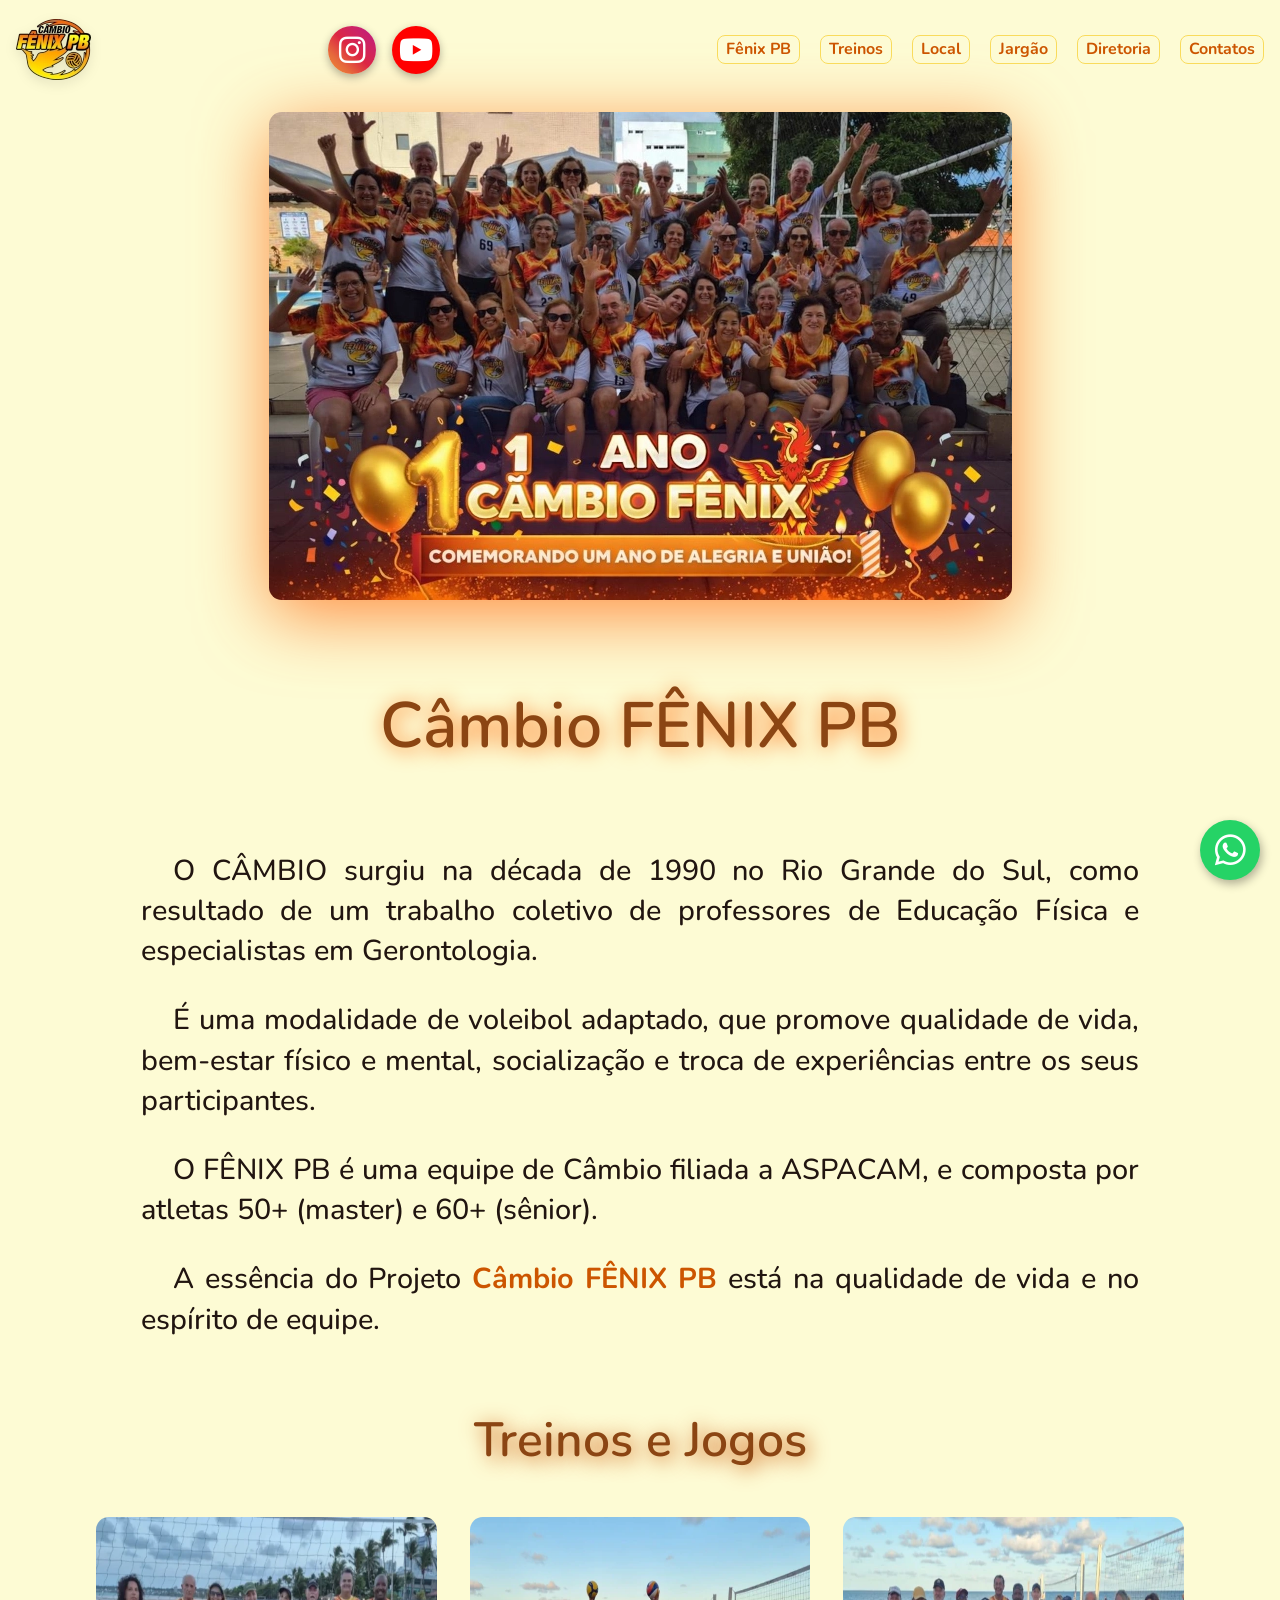
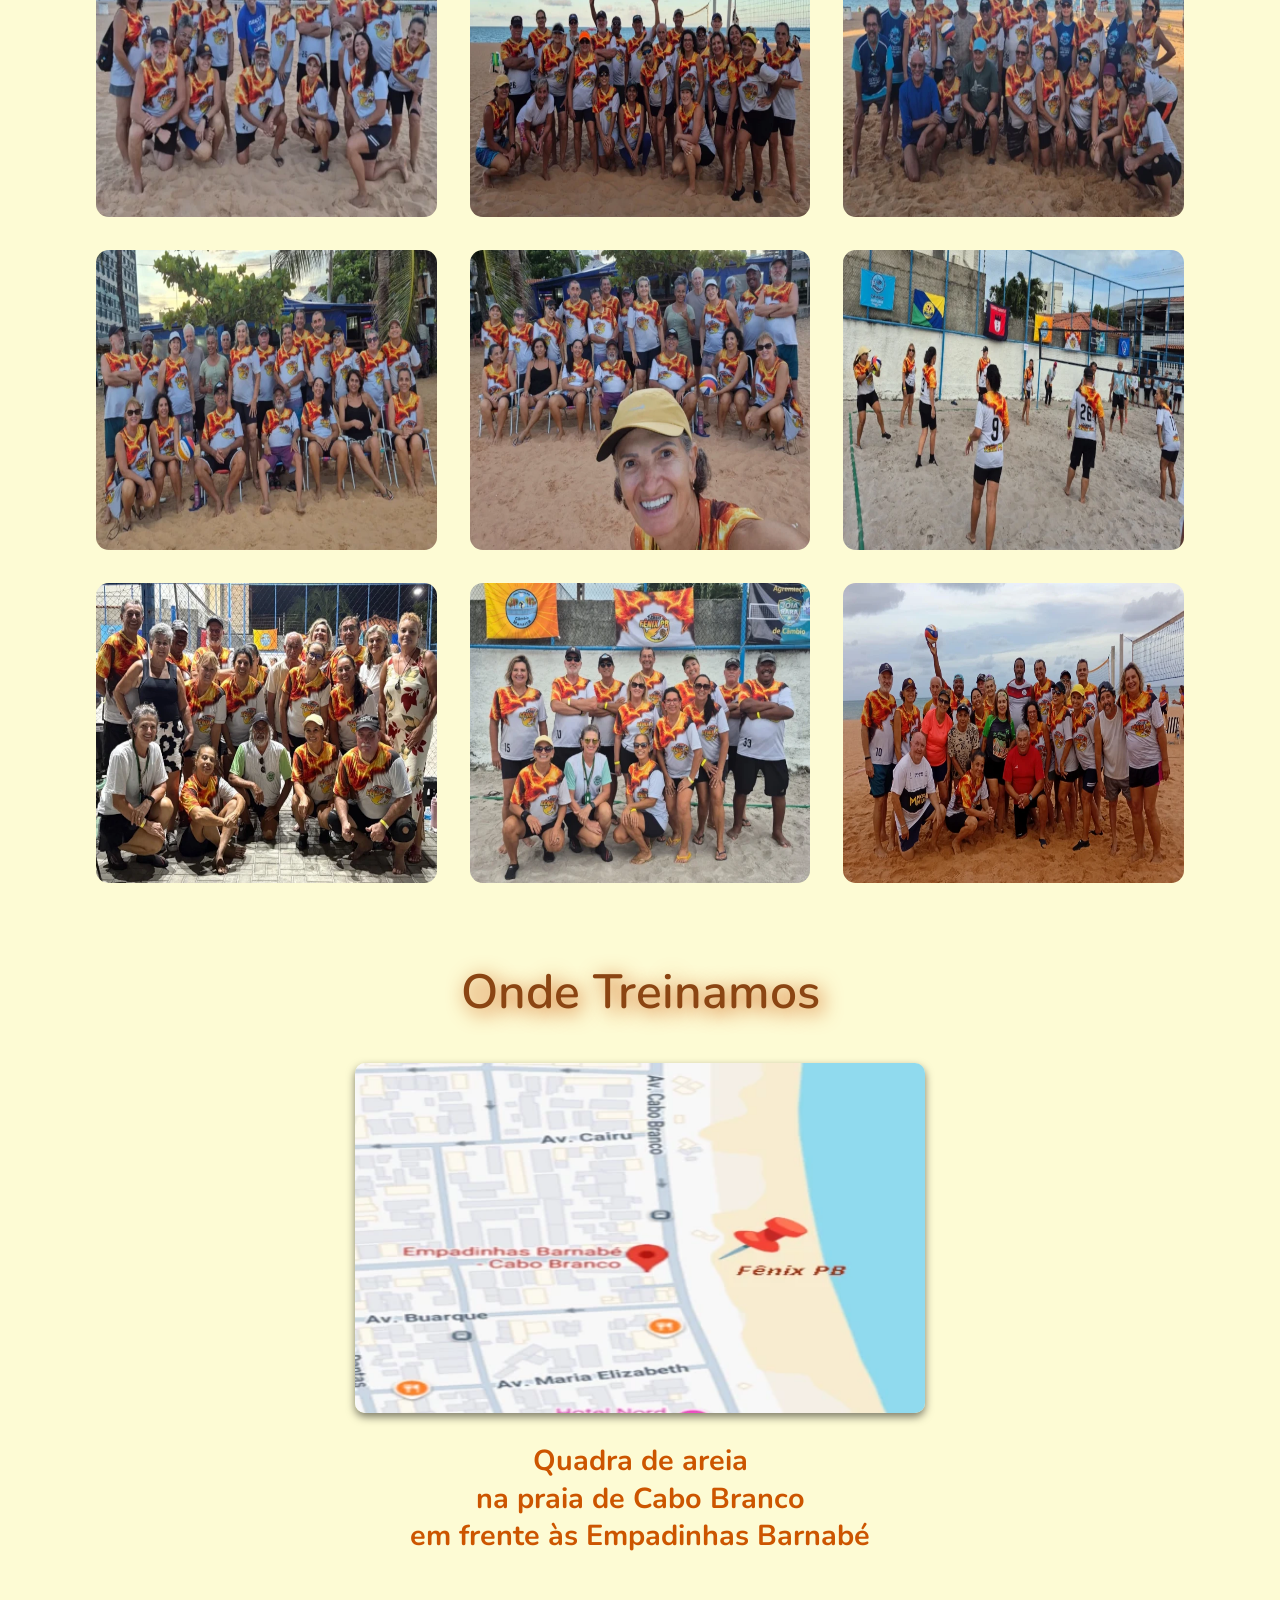
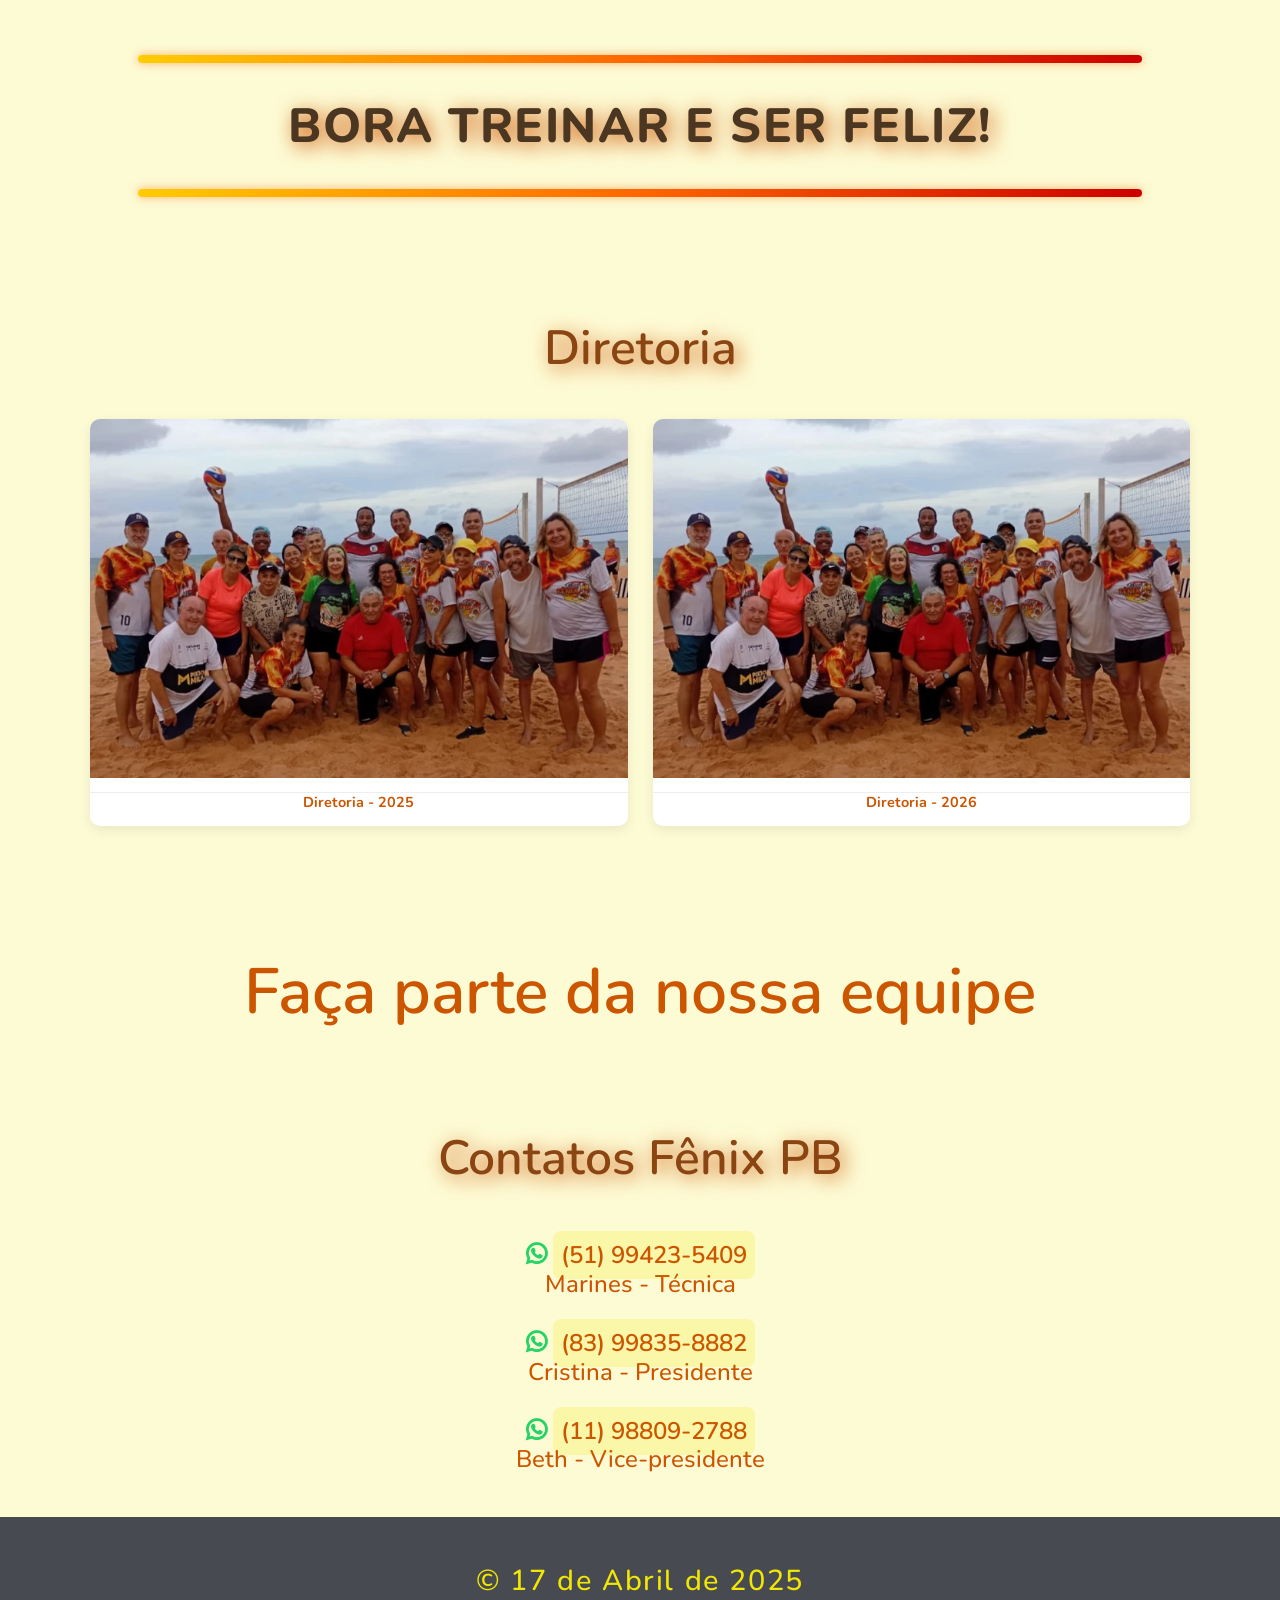
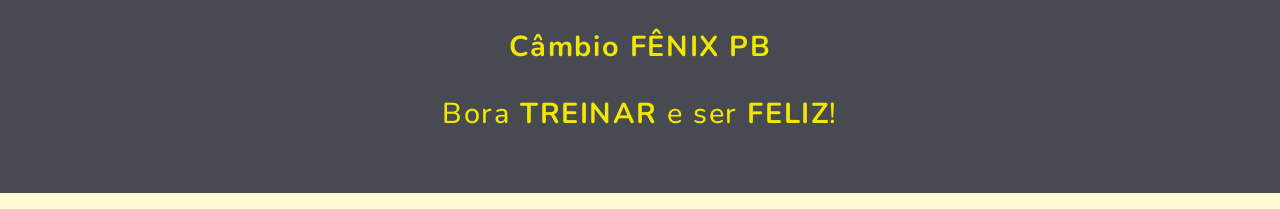
==== commit 83da61fd: "Ajustes" ====
--- a/index.html
+++ b/index.html
@@ -8,7 +8,7 @@
 
     <meta name="description" content="Câmbio Fênix-PB - O CÂMBIO é uma modalidade de voleibol adaptado que promove qualidade de vida, o bem-estar físico e mental, a socialização e a troca de experiências entre os atletas acima dos 50 anos.">
 
-    <meta name="keywords" content="Câmbio, Fênix, Jogos Adaptados, João Pessoa">
+    <meta name="keywords" content="ASPACAM, Câmbio, Fênix, Jogos Adaptados, João Pessoa, Paraíba, 50+, 60+">
 
     <meta name="author" content="Jucenei Meine">
 
@@ -44,28 +44,30 @@
         <i class="fab fa-instagram"></i>
       </a>
 
-      <a href="https://www.youtube.com/@cambiofenixpboficial" 
+      <a href="https://www.youtube.com/#" 
         target="_blank" class="float-btn float-yt">
         <i class="fab fa-youtube"></i>
       </a>
 
     </section>
 
-    <div class="hamburger" id="hamburgerBtn">
-      <span></span>
-      <span></span>
-      <span></span>
-    </div>
-
     <nav>
+      <div class="hamburger" id="hamburgerBtn">
+        <span></span>
+        <span></span>
+        <span></span>
+      </div>
+
       <ul class="menu" id="navMenu">
         <li><a href="#fenix-pb">Fênix PB</a></li>
         <li><a href="#treinos-jogos">Treinos</a></li>
-        <li><a href="#local-treino">Localização</a></li>      
+        <li><a href="#local-treino">Local</a></li>
+        <li><a href="#jargao">Jargão</a></li>      
         <li><a href="#diretoria">Diretoria</a></li>
         <li><a href="#contato">Contatos</a></li>      
       </ul>  
-    </nav>    
+    </nav>
+        
 
   </header>
   
@@ -86,9 +88,9 @@
       <div class="cambio-origem">        
         <p>O CÂMBIO surgiu na década de 1990 no Rio Grande do Sul, como resultado de um trabalho coletivo de professores de Educação Física e especialistas em Gerontologia.</p>
 
-        <p>O CÂMBIO é uma modalidade de voleibol adaptado que promove qualidade de vida, bem-estar físico e mental, socialização e troca de experiências entre os participantes.</p>
-
-        <p>O FÊNIX PB é uma equipe de Câmbio filiada a ASPACAM composta por atletas 50+ (master) e 60+ (sênior).</p>
+        <p>É uma modalidade de voleibol adaptado, que promove qualidade de vida, bem-estar físico e mental, socialização e troca de experiências entre os seus participantes.</p>
+
+        <p>O FÊNIX PB é uma equipe de Câmbio filiada a ASPACAM, e composta por atletas 50+ (master) e 60+ (sênior).</p>
 
         <p>A essência do Projeto<span class="projeto"> Câmbio FÊNIX PB</span> está na qualidade de vida e no espírito de equipe.</p>
       </div>
@@ -160,7 +162,7 @@
 
     <!--=========== JARGÃO ===========-->
 
-    <section class="jargao-fenix">
+    <section id="jargao" class="jargao-fenix">
 
       <h2 class="subtitulo">Bora treinar e ser feliz!</h2> 
 
@@ -192,29 +194,27 @@
 
     <section id="contato" class="contato-container">
 
-      <h2 class="subtitulo">Contatos</h2>
+      <h2 class="convite">Faça parte da nossa equipe</h2>
+
+      <h2 class="subtitulo">Contatos Fênix PB</h2>
       
       <div class="contato-informations">
 
-        <!--
         <p class="contato-item">
-          <i class="fas fa-envelope"></i> contato@cambiopb.com.br
+          <i class="fab fa-whatsapp whatsapp-icon"></i> 
+          <a href="https://wa.me/5551994235409?text=Olá Marines! Gostaria de mais informações sobre o Câmbio Fênix PB." target="_blank">(51) 99423-5409</a> <br> Marines - Técnica
         </p>
-        -->
 
         <p class="contato-item">
-          <a href="tel:51994235409">
-            <i class="fas fa-phone"></i> (51) 99423-5409 - Marinês
-          </a>
+          <i class="fab fa-whatsapp whatsapp-icon"></i> 
+          <a href="https://wa.me/5583998358882?text=Olá Cristina! Gostaria de mais informações sobre o Câmbio Fênix PB." target="_blank">(83) 99835-8882</a> <br> Cristina - Presidente
         </p>
 
         <p class="contato-item">
-          <i class="fas fa-phone"></i> (083) 9 9999-9999 - Beth
+          <i class="fab fa-whatsapp whatsapp-icon"></i> 
+          <a href="https://wa.me/5511988092788?text=Olá Elisabeth! Gostaria de mais informações sobre o Câmbio Fênix PB." target="_blank">(11) 98809-2788</a> <br> Beth - Vice-presidente
         </p>
-
-        <p class="contato-item">
-          <i class="fas fa-phone"></i> (083) 9 9999-9999 - Helena
-        </p>
+        
       </div>
     </section> 
   </main>  
@@ -237,7 +237,15 @@
     <p><strong>Câmbio FÊNIX PB</strong></p>
 
     <p>Bora <strong>TREINAR</strong> e ser <strong>FELIZ</strong>!</p>
-  </footer>    
+  </footer>  
+  
+  <!--=========== LIGTHBOX - CONTAINER ===========-->
+
+  <div id="lightbox" class="lightbox" 
+    onclick="this.style.display='none'">
+    <span class="fechar">&times;</span>
+    <img class="lightbox-content" id="img-expandida">
+  </div>
 
   <script src="script.js"></script>
 
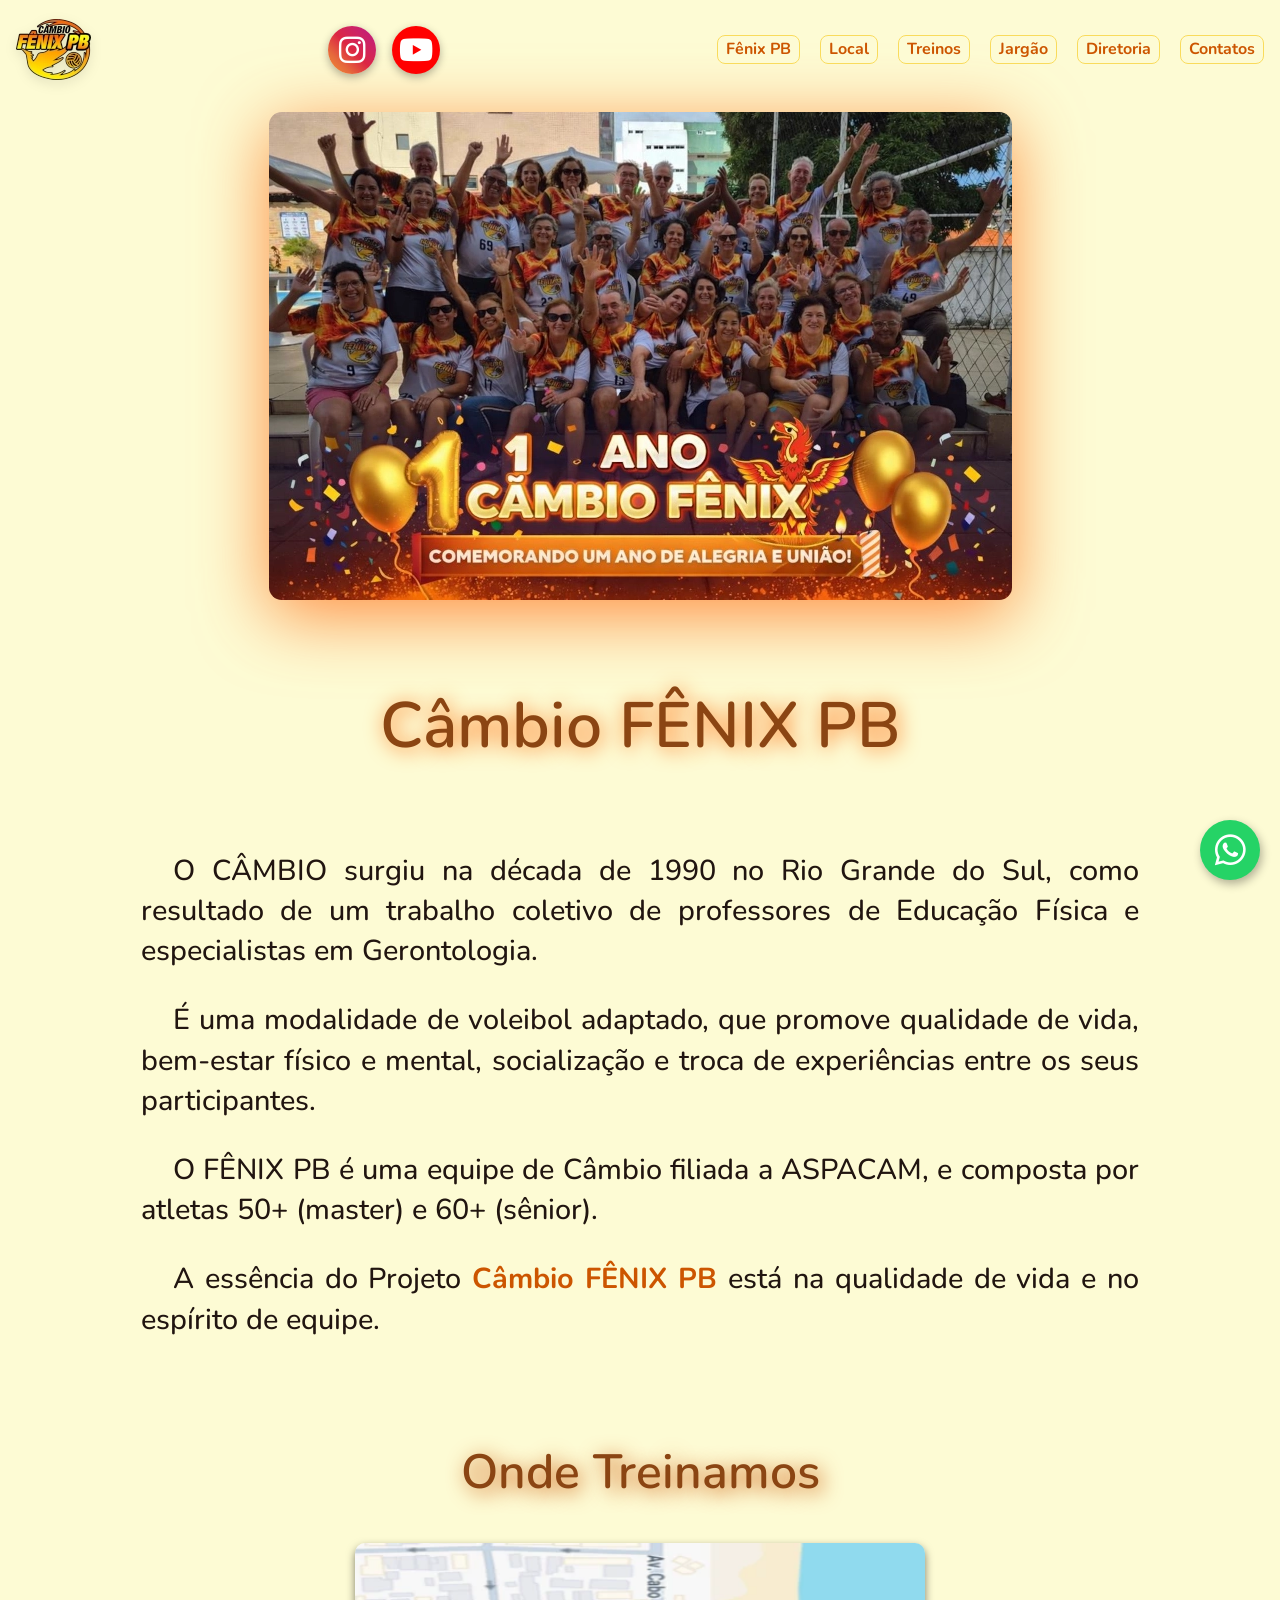
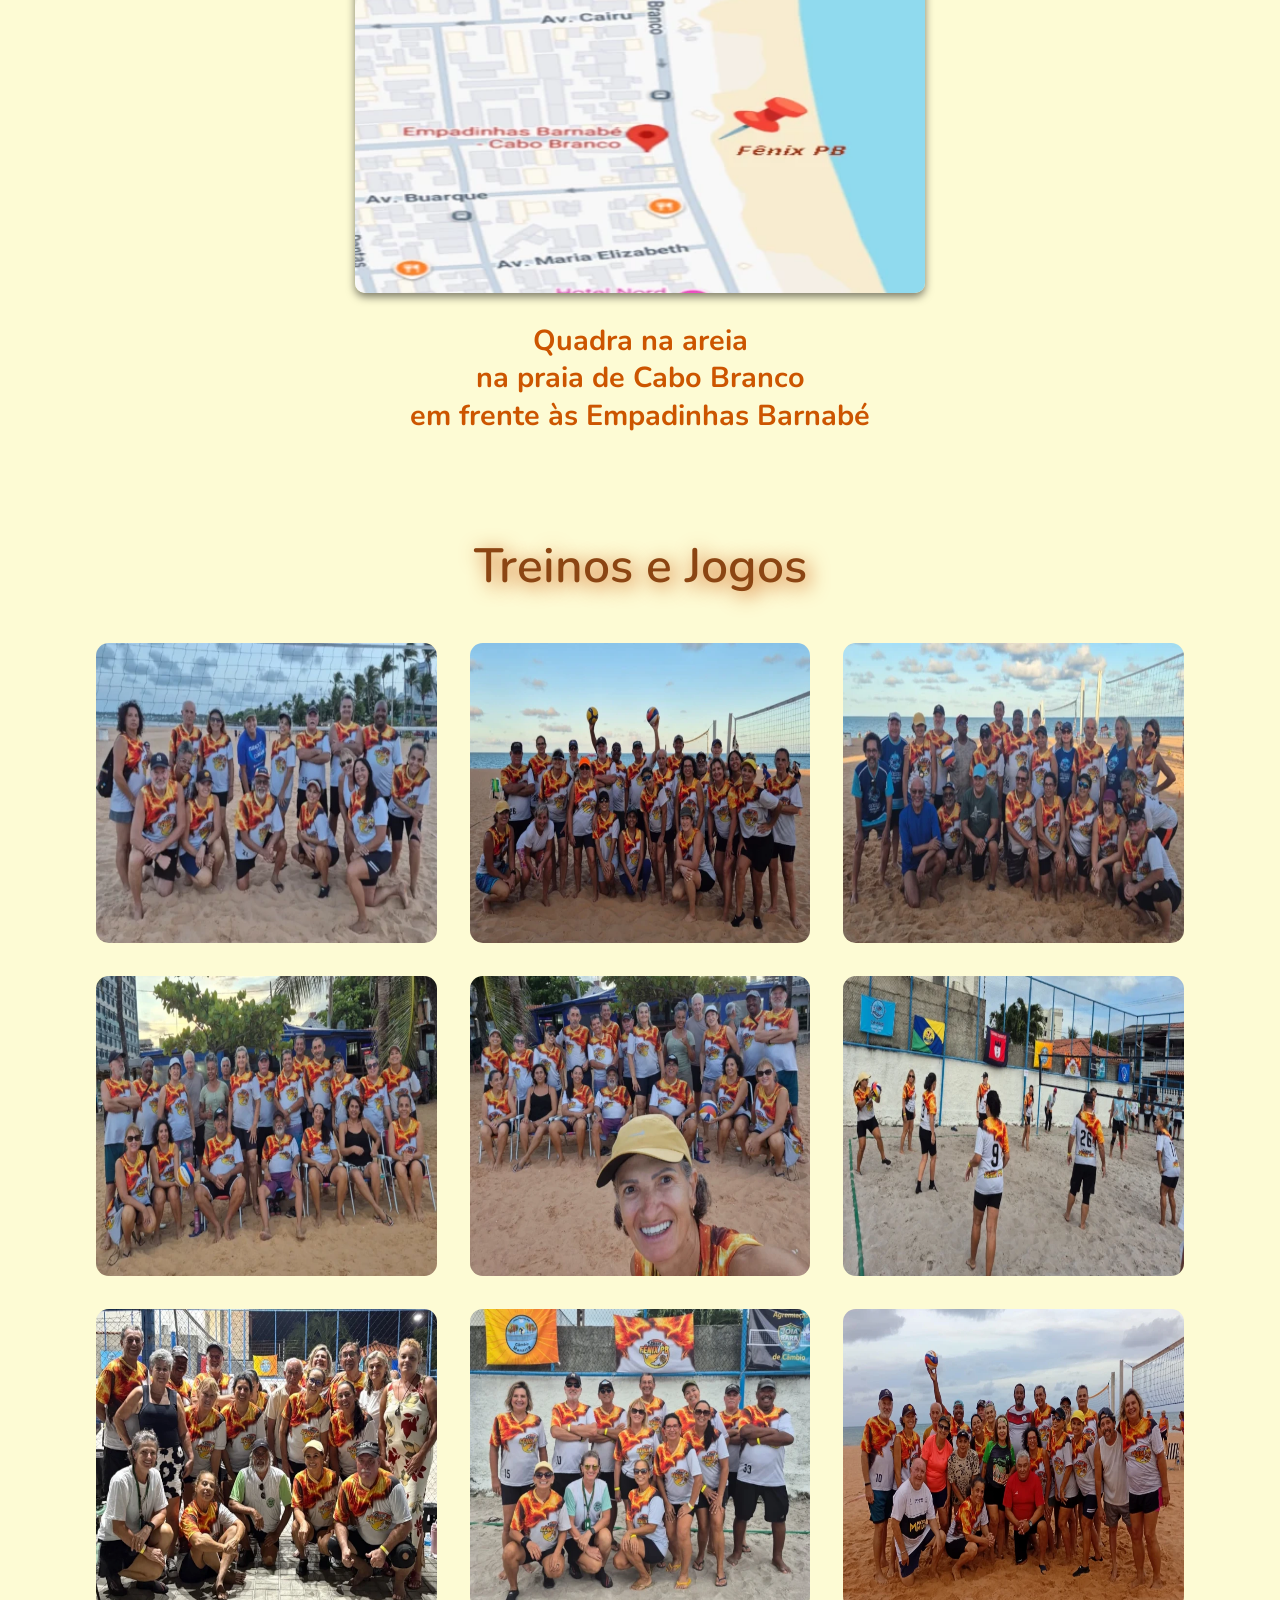
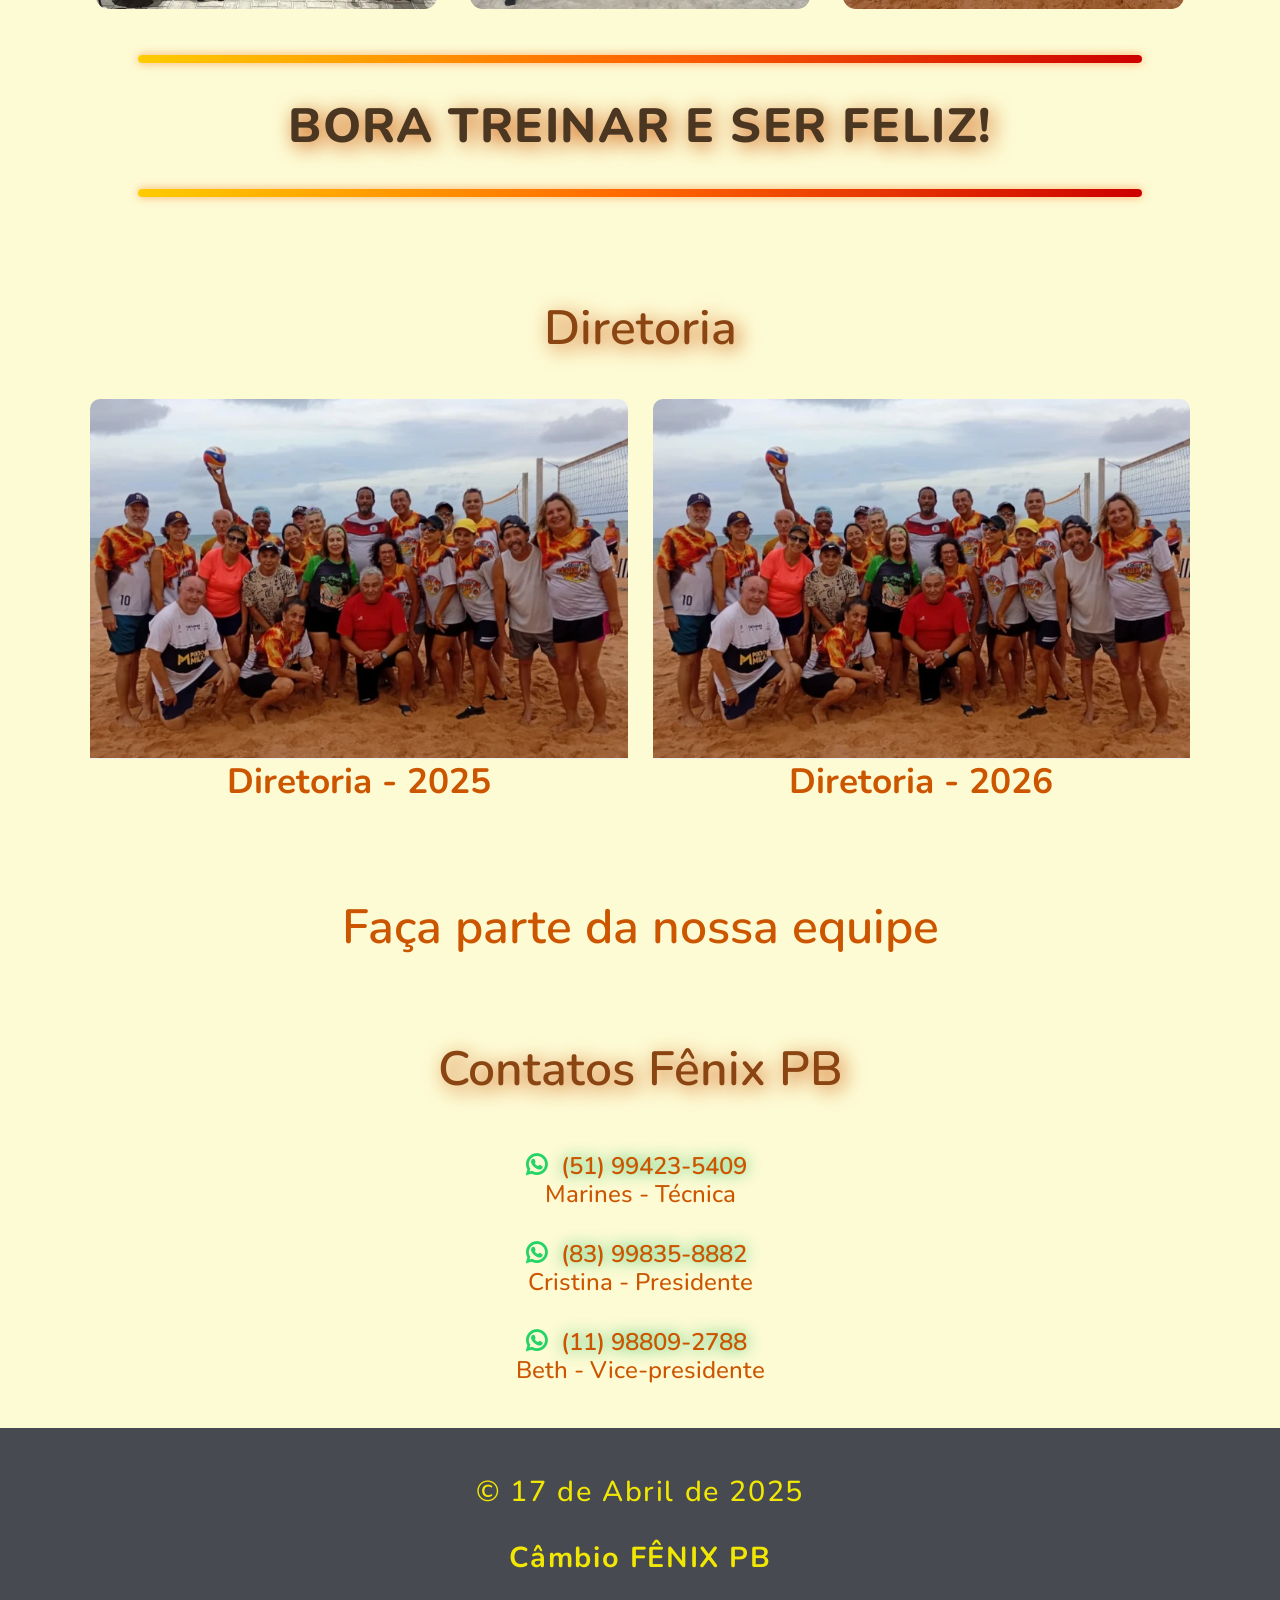
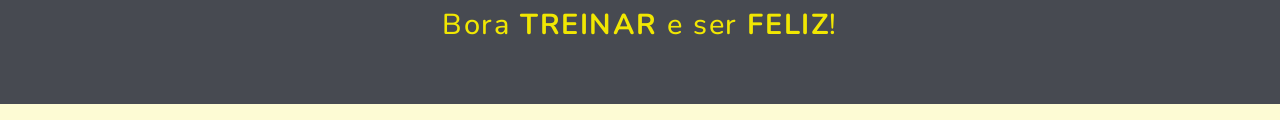
==== commit 328734f2: "Ajustado" ====
--- a/index.html
+++ b/index.html
@@ -60,8 +60,8 @@
 
       <ul class="menu" id="navMenu">
         <li><a href="#fenix-pb">Fênix PB</a></li>
-        <li><a href="#treinos-jogos">Treinos</a></li>
         <li><a href="#local-treino">Local</a></li>
+        <li><a href="#treinos-jogos">Treinos</a></li>        
         <li><a href="#jargao">Jargão</a></li>      
         <li><a href="#diretoria">Diretoria</a></li>
         <li><a href="#contato">Contatos</a></li>      
@@ -94,55 +94,8 @@
 
         <p>A essência do Projeto<span class="projeto"> Câmbio FÊNIX PB</span> está na qualidade de vida e no espírito de equipe.</p>
       </div>
-    </section>  
-    
-    <!--=========== TREINOS E JOGOS ===========-->
-
-    <section id="treinos-jogos"
-            class="treinos-jogos-container">   
-      
-      <h2 class="subtitulo">Treinos e Jogos</h2>
-
-      <div class="treinos-jogos-grid">
-
-        <div class="foto-item">
-        <img src="./assets/images/Foto-001.webp" alt="Treinamentos e Jogos">        
-        </div>
-
-        <div class="foto-item">
-          <img src="./assets/images/Foto-002.webp" alt="Treinamentos e Jogos">        
-        </div>
-
-        <div class="foto-item">
-          <img src="./assets/images/Foto-003.webp" alt="Treinamentos e Jogos">       
-        </div>
-
-        <div class="foto-item">
-          <img src="./assets/images/Foto-004.webp" alt="Treinamentos e Jogos">        
-        </div>
-
-        <div class="foto-item">
-          <img src="./assets/images/Foto-005.webp" alt="Treinamentos e Jogos">        
-        </div>
-
-        <div class="foto-item">
-          <img src="./assets/images/Foto-006.webp" alt="Treinamentos e Jogos">        
-        </div>
-
-        <div class="foto-item">
-          <img src="./assets/images/Foto-007.webp" alt="Treinamentos e Jogos">        
-        </div>
-
-        <div class="foto-item">
-          <img src="./assets/images/Foto-008.webp" alt="Treinamentos e Jogos">        
-        </div>
-
-        <div class="foto-item">
-          <img src="./assets/images/Foto-009.webp" alt="Treinamentos e Jogos">        
-        </div>
-      </div>
-    </section>
-
+    </section> 
+    
     <!--=========== LOCAL TREINOS ===========-->
 
     <section id="local-treino" class="localizacao-container">
@@ -156,10 +109,57 @@
           alt="Localização na Praia de Cabo Branco" 
           class="mapa-estatico">        
         </a>
-        <p>Quadra de areia <br>na praia de Cabo Branco <br>em frente às Empadinhas Barnabé</p>
+        <p>Quadra na areia <br>na praia de Cabo Branco <br>em frente às Empadinhas Barnabé</p>
       </div>
     </section>
-
+    
+    <!--=========== TREINOS E JOGOS ===========-->
+
+    <section id="treinos-jogos"
+            class="treinos-jogos-container">   
+      
+      <h2 class="subtitulo">Treinos e Jogos</h2>
+
+      <div class="treinos-jogos-grid">
+
+        <div class="foto-item">
+        <img src="./assets/images/Foto-001.webp" alt="Treinamentos e Jogos">        
+        </div>
+
+        <div class="foto-item">
+          <img src="./assets/images/Foto-002.webp" alt="Treinamentos e Jogos">        
+        </div>
+
+        <div class="foto-item">
+          <img src="./assets/images/Foto-003.webp" alt="Treinamentos e Jogos">       
+        </div>
+
+        <div class="foto-item">
+          <img src="./assets/images/Foto-004.webp" alt="Treinamentos e Jogos">        
+        </div>
+
+        <div class="foto-item">
+          <img src="./assets/images/Foto-005.webp" alt="Treinamentos e Jogos">        
+        </div>
+
+        <div class="foto-item">
+          <img src="./assets/images/Foto-006.webp" alt="Treinamentos e Jogos">        
+        </div>
+
+        <div class="foto-item">
+          <img src="./assets/images/Foto-007.webp" alt="Treinamentos e Jogos">        
+        </div>
+
+        <div class="foto-item">
+          <img src="./assets/images/Foto-008.webp" alt="Treinamentos e Jogos">        
+        </div>
+
+        <div class="foto-item">
+          <img src="./assets/images/Foto-009.webp" alt="Treinamentos e Jogos">        
+        </div>
+      </div>
+    </section>
+    
     <!--=========== JARGÃO ===========-->
 
     <section id="jargao" class="jargao-fenix">
@@ -240,12 +240,13 @@
   </footer>  
   
   <!--=========== LIGTHBOX - CONTAINER ===========-->
-
+  <!--
   <div id="lightbox" class="lightbox" 
     onclick="this.style.display='none'">
     <span class="fechar">&times;</span>
     <img class="lightbox-content" id="img-expandida">
-  </div>
+  </div>  
+  -->  
 
   <script src="script.js"></script>
 
